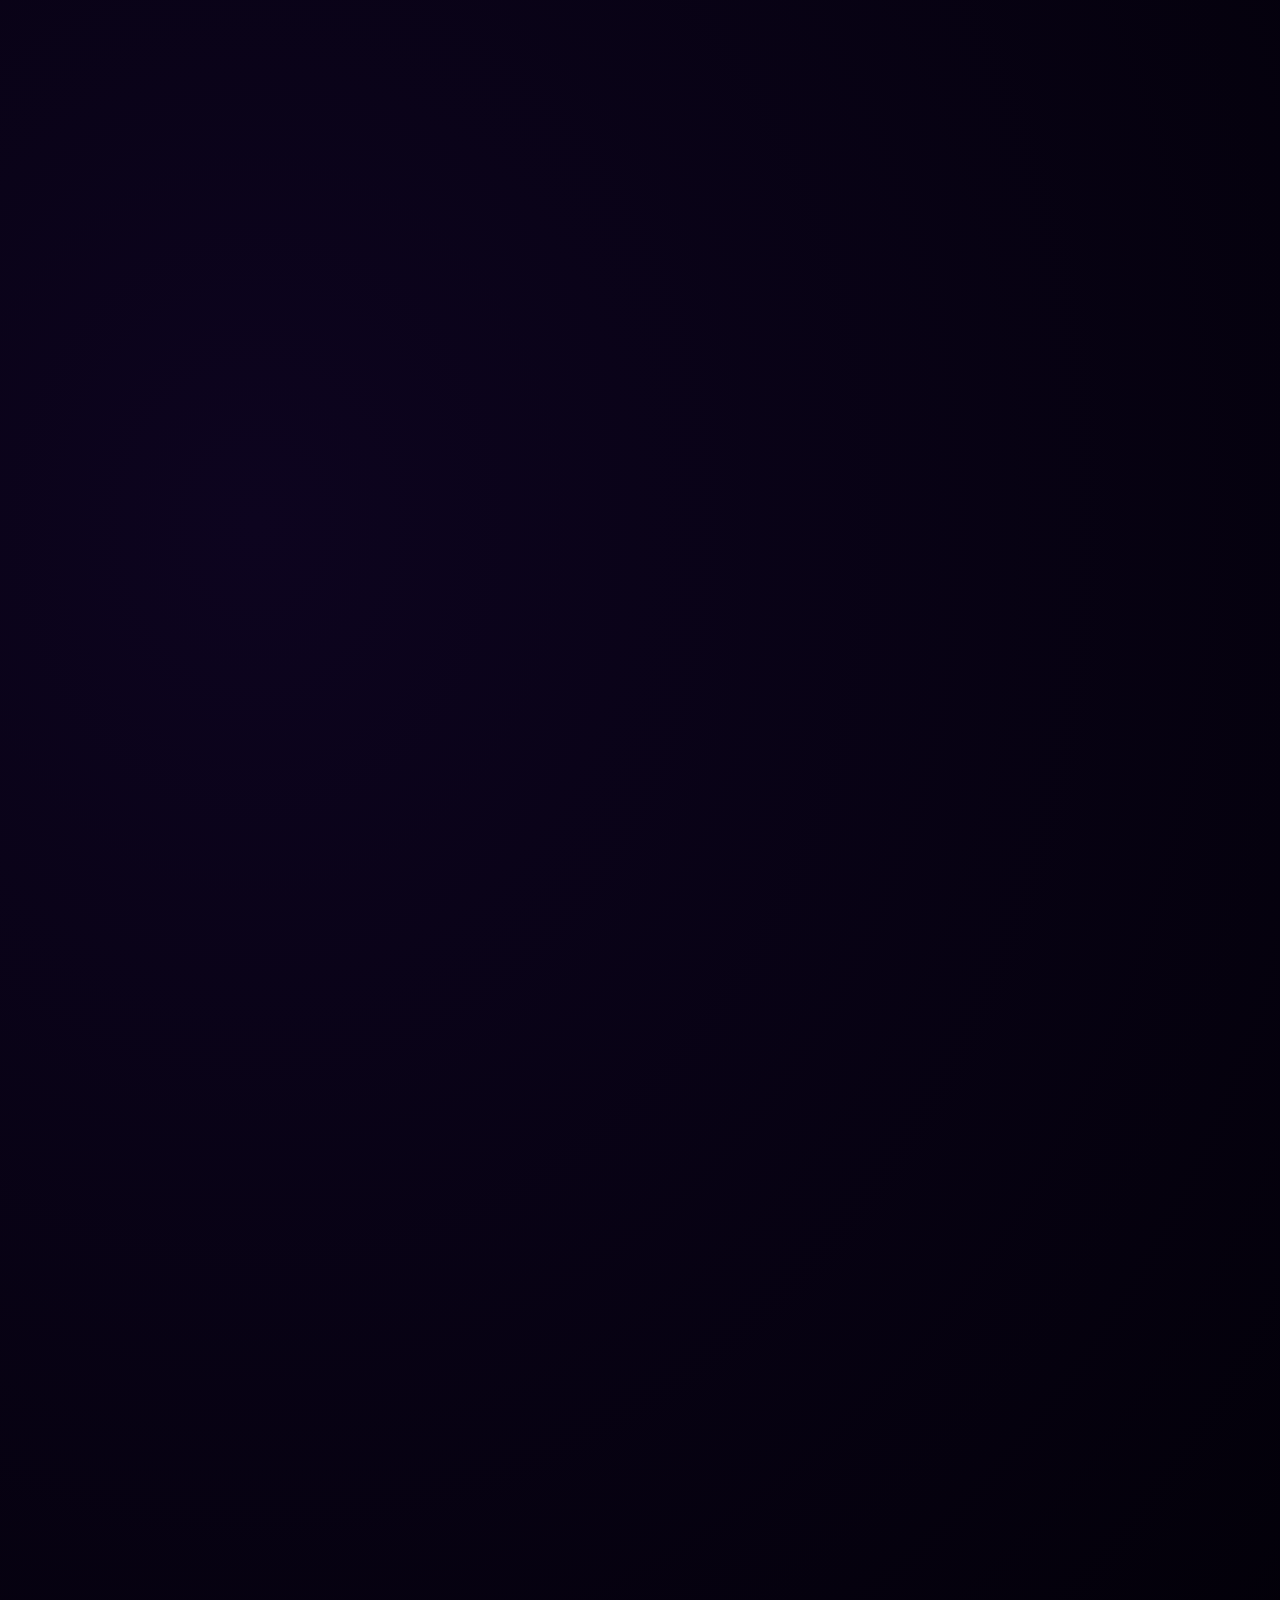
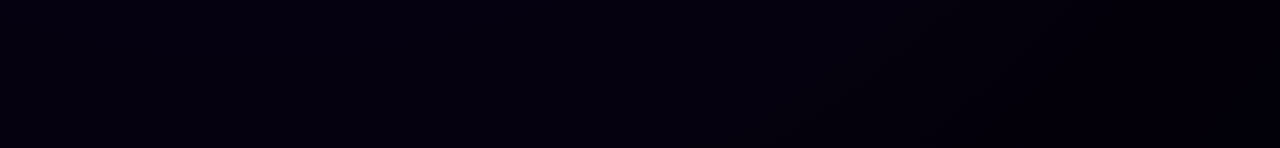
==== index.html @ 6c80ca39 "Fix: updated deposit modal layout, added card input masks, validation, and overlay click-to-close" ====
<!DOCTYPE html>
<html lang="ru">
<head>
    <meta charset="UTF-8">
    <meta name="viewport" content="width=device-width, initial-scale=1.0, user-scalable=yes">
    <title>VioletGuard | Абсолютная безопасность сделок</title>
    <link rel="stylesheet" href="https://cdnjs.cloudflare.com/ajax/libs/font-awesome/6.0.0-beta3/css/all.min.css">
    <link rel="stylesheet" href="style.css">
    <script src="https://cdn.jsdelivr.net/npm/@supabase/supabase-js@2"></script>
    <script src="https://cdn.jsdelivr.net/npm/chart.js"></script>
</head>
<body>
<div id="preloader" class="hero-animation">
    <div class="hero-logo"><i class="fas fa-gem"></i></div>
    <div class="hero-text">VioletGuard</div>
</div>

<div id="app-wrapper" style="opacity:0;transition:opacity 0.5s ease;">
<div class="navbar">
    <div class="nav-container">
        <div class="logo" id="logoHome"><i class="fas fa-gem"></i> VioletGuard</div>
        <div class="nav-links" id="navLinks">
            <a data-page="home" class="active"><i class="fas fa-home"></i> Главная</a>
            <a data-page="deals" id="navDeals" style="display:none;"><i class="fas fa-handshake"></i> Сделки</a>
            <a data-page="reviews" id="navReviews" style="display:none;"><i class="fas fa-star"></i> Отзывы</a>
            <a data-page="support" id="navSupport" style="display:none;"><i class="fas fa-headset"></i> Поддержка</a>
            <a data-page="admin" id="navAdmin" style="display:none;"><i class="fas fa-crown"></i> Админ</a>
        </div>
        <div class="user-info" style="display:flex; align-items:center; gap:20px;">
            <!-- Изолированный блок баланса -->
            <span class="balance-display" style="white-space:nowrap;"><i class="fas fa-coins"></i> <span id="balanceDisplay">0</span> ₽</span>

            <!-- Изолированный колокольчик -->
            <div id="bell-wrapper" style="position:relative; display:none;">
                <span id="notification-bell" style="font-size:20px; cursor:pointer; user-select:none;"><i class="fas fa-bell" style="color:#a78bfa;font-size:18px;"></i></span>
                <span id="bell-badge" class="hidden" style="position:absolute; top:-5px; right:-5px; background:#ef4444; color:white; font-size:10px; font-weight:bold; padding:2px 6px; border-radius:9999px; line-height:1;">0</span>
                <div id="notification-dropdown">
                    <div style="font-size:13px; color:#a78bfa; border-bottom:1px solid rgba(255,255,255,0.08); font-weight:bold; padding:12px 14px 6px 14px;">Последние уведомления</div>
                    <div id="notifications-list" style="display:flex; flex-direction:column; gap:8px; max-height:250px; overflow-y:auto; font-size:12px; color:#e2e8f0; text-align:left;"></div>
                </div>
            </div>

            <!-- Изолированный профиль -->
            <div id="profile-wrapper" style="position:relative; display:none; align-items:center; cursor:pointer;">
                <img id="header-avatar" src="https://api.dicebear.com/7.x/avataaars/svg?seed=default" style="width:32px; height:32px; border-radius:50%; border:1px solid #a78bfa; margin-right:8px; background:#1e1b2e;">
                <span id="header-nickname" style="color:#e2e8f0; font-size:14px; margin-right:5px; white-space:nowrap;">Пользователь</span>
                <span style="font-size:10px; color:#a78bfa;">▼</span>
                <div id="profile-dropdown">
                    <div style="font-size:11px; color:#6b7280; padding:4px 10px; text-transform:uppercase; font-weight:bold; letter-spacing:0.5px;">Управление</div>
                    <button id="drop-btn-profile"><span>👤</span> Мой Профиль</button>
                    <button id="drop-btn-settings"><span>⚙️</span> Настройки</button>
                    <div style="height:1px; background:rgba(255,255,255,0.08); margin:4px 0;"></div>
                    <button id="drop-btn-logout"><span>🚪</span> Выйти из системы</button>
                </div>
            </div>
            <button id="authBtn" class="premium-auth-btn"><i class="fas fa-sign-in-alt"></i> <span>Вход</span></button>
            <button id="themeToggle" class="theme-btn" title="Сменить тему"><i class="fas fa-moon"></i></button>
        </div>
    </div>
</div>

<div class="container" id="appContainer">
    <div id="mainContent">
        <!-- ГЛАВНАЯ -->
        <div id="homePage">
            <div class="card">
                <div style="display: flex; justify-content: space-between; flex-wrap: wrap;">
                    <div><h2><i class="fas fa-shield-alt"></i> Абсолютная безопасность сделок</h2></div>
                    <div><span class="trust-badge silver"><i class="fas fa-check-circle"></i> Лицензия №VG2026</span></div>
                </div>
                <p style="margin: 20px 0; line-height: 1.6;">VioletGuard — премиум гарант-сервис с многолетней репутацией. Более 150 000 успешных транзакций. Мы используем эскроу-счета и блокчейн-верификацию. Ваши средства защищены юридически.</p>
                <div class="fake-img"><i class="fas fa-chart-line fa-3x"></i><span>Статистика обращений: 99.7% положительных решений</span><i class="fas fa-lock fa-3x"></i></div>
                
                <div class="stats-grid">
                    <div class="stat-card"><i class="fas fa-coins"></i> Общий оборот<div class="stat-value" id="totalVolume">0 ₽</div></div>
                    <div class="stat-card"><i class="fas fa-check-circle"></i> Завершённых сделок<div class="stat-value" id="completedCount">0</div></div>
                    <div class="stat-card"><i class="fas fa-star"></i> Рейтинг сервиса<div class="stat-value" id="ratingValue">4.6</div></div>
                    <div class="stat-card"><i class="fas fa-users"></i> Онлайн сейчас<div class="stat-value" id="onlineCount">...</div></div>
                </div>

                <div id="recentDealsContainer" style="background: #0a0418; border-radius: 28px; padding: 20px; margin: 20px 0;">
                    <h4><i class="fas fa-clock"></i> Последние сделки</h4>
                    <div id="liveDealsFeed" style="font-size: 13px; color: #bbb;"></div>
                </div>

                <div style="display: flex; gap: 20px; justify-content: space-around; flex-wrap: wrap; margin: 20px 0;">
                    <div class="feature-block" id="infoSpoofing"><i class="fas fa-microchip"></i><strong>Защита от спуфинга</strong><div style="font-size: 12px; margin-top: 8px;">Нажмите для подробностей</div></div>
                    <div class="feature-block" id="infoLegal"><i class="fas fa-file-signature"></i><strong>Юридическая гарантия</strong><div style="font-size: 12px; margin-top: 8px;">Нажмите для подробностей</div></div>
                    <div class="feature-block" id="infoPhishing"><i class="fas fa-shield-virus"></i><strong>Антифишинг</strong><div style="font-size: 12px; margin-top: 8px;">Нажмите для подробностей</div></div>
                </div>

                <h3 style="margin: 40px 0 15px 0;"><i class="fas fa-gem"></i> Ключевые преимущества</h3>
                <div class="stats-grid">
                    <div class="stat-card"><i class="fas fa-shield-virus fa-2x"></i><br><strong>Безопасность</strong><br>2FA, шифрование, защита от спуфинга</div>
                    <div class="stat-card"><i class="fas fa-bolt fa-2x"></i><br><strong>Скорость</strong><br>Сделка за 5–10 минут, мгновенный вывод</div>
                    <div class="stat-card"><i class="fas fa-headset fa-2x"></i><br><strong>Поддержка 24/7</strong><br>Ответ за 24 секунды, решаем любые вопросы</div>
                    <div class="stat-card"><i class="fas fa-file-contract fa-2x"></i><br><strong>Юридическая гарантия</strong><br>Договор оферты, помощь в суде</div>
                </div>

                <h3 style="margin: 40px 0 15px 0;"><i class="fas fa-question-circle"></i> Часто задаваемые вопросы</h3>
                <div class="faq-accordion" id="faqAccordion">
                    <div class="faq-item">
                        <div class="faq-question">Какая комиссия за сделку?</div>
                        <div class="faq-answer">Комиссия составляет 0.5% от суммы сделки, но не менее 50 ₽. Для пользователей с высоким уровнем доверия комиссия снижена до 0.3%.</div>
                    </div>
                    <div class="faq-item">
                        <div class="faq-question">Как долго выводятся средства?</div>
                        <div class="faq-answer">Вывод на банковскую карту занимает до 24 часов, на криптокошелёк – до 2 часов. Мы стараемся обрабатывать заявки мгновенно.</div>
                    </div>
                    <div class="faq-item">
                        <div class="faq-question">Что делать, если возник спор?</div>
                        <div class="faq-answer">Нажмите кнопку «Арбитраж» на странице сделки. Модератор рассмотрит спор и вынесет решение в течение 48 часов.</div>
                    </div>
                    <div class="faq-item">
                        <div class="faq-question">Можно ли отменить сделку?</div>
                        <div class="faq-answer">Если сделка ещё не оплачена, продавец может её удалить. После оплаты отмена возможна только через арбитраж.</div>
                    </div>
                </div>

                <div id="guestMessage" style="background: #1a0a3a; border-radius: 32px; padding: 30px; text-align: center; display: none;">
                    <i class="fas fa-user-plus fa-3x"></i>
                    <h3>Зарегистрируйтесь для доступа к сделкам и чату</h3>
                    <button id="guestRegisterBtn" style="margin-top: 15px;">Создать аккаунт</button>
                </div>
            </div>
            <div class="card">
                <h4><i class="fas fa-certificate"></i> Партнёры и сертификаты</h4>
                <div class="fake-img" style="justify-content: space-around;">
                    <i class="fab fa-cc-visa fa-3x"></i> <i class="fab fa-bitcoin fa-3x"></i> <i class="fas fa-shield-alt fa-3x"></i> <i class="fab fa-ethereum fa-3x"></i>
                </div>
            </div>
        </div>

        <!-- СДЕЛКИ -->
        <div id="dealsPage" class="hidden-page">
            <div class="card"><h3><i class="fas fa-plus-circle"></i> Новая сделка</h3>
                <input type="text" id="itemName" placeholder="Название товара / услуги">
                <input type="number" id="dealAmount" placeholder="Сумма (₽)">
                <input type="text" id="sellerName" placeholder="Ваш ник (продавец)">
                <input type="text" id="buyerName" placeholder="Ник покупателя">
                <button id="createDealBtn"><i class="fas fa-shield-alt"></i> Создать сделку</button>
            </div>
            <div class="card"><h3><i class="fas fa-list-ul"></i> Мои сделки</h3><div id="allDealsList"></div></div>
        </div>

        <!-- ОТЗЫВЫ -->
        <div id="reviewsPage" class="hidden-page">
            <div class="card"><h3><i class="fas fa-star"></i> Отзывы реальных пользователей</h3><div id="reviewsList"></div><button id="addReviewBtn">Оставить отзыв</button></div>
        </div>

        <!-- ПОДДЕРЖКА -->
        <div id="supportPage" class="hidden-page">
            <div class="card">
                <h3 style="text-align: center; margin-bottom: 20px;"><i class="fas fa-headset"></i> Круглосуточная поддержка</h3>
                <div class="support-safety-info" style="margin-bottom:25px;padding:20px;border-radius:12px;background:rgba(255,255,255,0.01);border:1px solid rgba(139,92,246,0.15);text-align:left;">
                    <h3 style="color:#a78bfa;font-size:16px;margin-bottom:15px;display:flex;align-items:center;gap:8px;font-weight:bold;">🛡️ Инструкция по безопасности и правила сервиса</h3>
                    <div style="color:#cbd5e1;font-size:13px;line-height:1.6;display:flex;flex-direction:column;gap:12px;">
                        <p><strong>Как работает гарант:</strong> Продавец создаёт сделку, указывая условия. Покупатель оплачивает её — деньги замораживаются на балансе платформы до подтверждения выполнения. После получения товара покупатель подтверждает сделку, и средства переводятся продавцу. При возникновении спора открывается арбитраж.</p>
                        <p><strong>Безопасность:</strong> Сервис использует имитацию эскроу-счетов и предоставляет юридическую гарантию. Мы активно боремся с фишингом и подменой данных. Все операции защищены, конфиденциальность гарантируется.</p>
                        <p style="color:#a78bfa;font-size:12px;font-style:italic;margin-top:5px;">⚠️ Ознакомьтесь с правилами выше перед созданием обращения к операторам поддержки.</p>
                    </div>
                </div>
                <div class="faq-buttons" style="display:flex; gap:15px; flex-wrap:wrap; justify-content:center; margin-bottom:15px;">
                    <button class="faq-btn" data-question="как вывести средства">Вывод</button>
                    <button class="faq-btn" data-question="пополнение баланса">Пополнение</button>
                    <button class="faq-btn" data-question="создать сделку">Создать сделку</button>
                    <button class="faq-btn" data-question="статус сделки">Статус сделки</button>
                    <button class="faq-btn" data-question="уровень доверия">Уровень доверия</button>
                </div>
                <div class="chat-messages" id="chatMessages">
                    <div class="message message-bot"><i class="fas fa-robot"></i> Добро пожаловать в чат поддержки. Напишите вопрос или выберите быстрый запрос.</div>
                </div>
                <div class="fake-img" style="margin-top:15px; height:60px;"><i class="fas fa-clock"></i> Среднее время ответа: 24 секунды</div>
                <div id="user-support-admins-online" style="font-size:13px;color:#34d399;margin-top:5px;font-weight:500;">🟢 Операторов поддержки в сети: <span id="fake-admins-count">1</span></div>
            </div>
            <div class="card">
                <div style="display: flex; justify-content: center; margin-bottom: 20px;">
                    <button id="contactSupportBtn" style="background: #c084fc; color: #1a0a3a;"><i class="fas fa-envelope"></i> Связаться с поддержкой</button>
                </div>
                <h4><i class="fas fa-ticket-alt"></i> Мои обращения</h4>
                <div id="userTicketsList"></div>
                <div id="userTicketChatArea" style="display:none;">
                    <div id="userTicketChatHeader" style="margin-bottom:10px; font-weight:bold;"></div>
                    <div class="chat-messages" id="userTicketChatMessages"></div>
                    <div style="display:flex; gap:10px;"><input type="text" id="userTicketChatInput" placeholder="Напишите сообщение..." style="flex:1;"><button id="userTicketChatSendBtn">Отправить</button></div>
                </div>
            </div>
        </div>

        <!-- ПРОФИЛЬ -->
        <div id="profilePage" class="hidden-page">
            <div class="card">
                <div style="display: flex; align-items: center; gap: 30px; flex-wrap: wrap;">
                    <div><img id="profileAvatar" src="https://api.dicebear.com/7.x/avataaars/svg?seed=default" style="width:96px; height:96px; border-radius:50%; border:3px solid #c084fc; background:#1e1b2e;"></div>
                    <div>
                        <h2 id="profileName" style="font-size: 32px;"></h2>
                        <div id="profileBadge"></div>
                        <div id="profileRating" class="profile-rating"></div>
                        <div id="profileAchievements" class="profile-achievements"></div>
                    </div>
                </div>
                <div class="profile-stats-grid" id="profileInfo"></div>
                <div class="progress-bar"><div class="progress-fill" id="trustProgress"></div></div>
                <div style="margin-top: 10px;"><span class="trust-percent" id="trustPercent">0</span>% <span class="trust-label">уровень доверия</span></div>
                <div style="margin-top: 25px; display: flex; gap: 15px; justify-content: center;">
                    <button id="rechargeBalanceBtn"><i class="fas fa-plus-circle"></i> Пополнить</button>
                    <button id="withdrawBalanceBtn"><i class="fas fa-minus-circle"></i> Вывести</button>
                </div>
                <div class="analytics-card" style="background:rgba(255,255,255,0.02);border:1px solid rgba(139,92,246,0.15);border-radius:14px;padding:20px;margin-top:20px;">
                    <h3 style="color:#a78bfa;font-size:16px;margin-bottom:15px;font-weight:bold;text-align:left;">📈 Статистика активности по дням</h3>
                    <canvas id="adminAnalyticsChart" style="max-height:220px;width:100%;"></canvas>
                </div>
            </div>
        </div>

        <!-- НАСТРОЙКИ -->
        <div id="settingsPage" class="hidden-page">
            <div class="card">
                <h3 style="margin-bottom:20px;">⚙️ Настройки</h3>
                <div style="display:flex;gap:30px;align-items:flex-start;text-align:left;">
                    <!-- Левое боковое меню категорий -->
                    <div class="settings-sidebar" style="width:220px;flex-shrink:0;display:flex;flex-direction:column;gap:8px;">
                        <button class="settings-tab-btn active" data-target="set-tab-profile" style="background:rgba(139,92,246,0.1);border:1px solid #8b5cf6;color:#fff;text-align:left;padding:10px 14px;border-radius:8px;cursor:pointer;font-size:14px;width:100%;">👤 Управление профилем</button>
                        <button class="settings-tab-btn" data-target="set-tab-security" style="background:none;border:1px solid transparent;color:#9ca3af;text-align:left;padding:10px 14px;border-radius:8px;cursor:pointer;font-size:14px;width:100%;">🔒 Безопасность аккаунта</button>
                        <button class="settings-tab-btn" data-target="set-tab-privacy" style="background:none;border:1px solid transparent;color:#9ca3af;text-align:left;padding:10px 14px;border-radius:8px;cursor:pointer;font-size:14px;width:100%;">📜 Пользовательское соглашение</button>
                    </div>
                    <!-- Правая контентная часть -->
                    <div class="settings-content" style="flex-grow:1;width:100%;">
                        <!-- Блок 1: Профиль -->
                        <div id="set-tab-profile" class="settings-pane">
                            <h4 style="color:#a78bfa;font-size:15px;margin-bottom:14px;">👤 Управление профилем</h4>
                            <div style="display:flex;flex-direction:column;gap:14px;">
                                <input type="text" id="settings-nickname" placeholder="Публичный никнейм" style="padding:10px 14px;background:#0d0b14;border:1px solid rgba(139,92,246,0.3);border-radius:6px;color:white;">
                                <label for="settings-avatar-file" style="display:inline-flex;align-items:center;gap:8px;padding:10px 16px;background:rgba(139,92,246,0.1);border:1px solid rgba(139,92,246,0.3);border-radius:8px;color:#a78bfa;font-size:13px;font-weight:bold;cursor:pointer;transition:0.2s;" onmouseover="this.style.background='rgba(139,92,246,0.2)'" onmouseout="this.style.background='rgba(139,92,246,0.1)'">📁 Выбрать аватарку с ПК</label>
                                <input type="file" id="settings-avatar-file" accept="image/*" style="display:none;">
                                <textarea id="settings-bio" rows="3" placeholder="О себе (биография)" style="padding:10px 14px;background:#0d0b14;border:1px solid rgba(139,92,246,0.3);border-radius:6px;color:white;resize:vertical;"></textarea>
                                <button id="saveProfileSettings" style="padding:12px 20px;background:#7c3aed;color:white;border:none;border-radius:6px;cursor:pointer;">💾 Сохранить изменения</button>
                            </div>
                        </div>
                        <!-- Блок 2: Безопасность -->
                        <div id="set-tab-security" class="settings-pane hidden">
                            <h4 style="color:#a78bfa;font-size:15px;margin-bottom:14px;">🔒 Безопасность аккаунта</h4>
                            <p style="font-size:13px;color:#9ca3af;margin-bottom:16px;">Смена пароля учётной записи</p>
                            <div style="display:flex;flex-direction:column;gap:12px;">
                                <input type="password" id="settings-current-password" placeholder="Текущий пароль" style="padding:10px 14px;background:#0d0b14;border:1px solid rgba(139,92,246,0.3);border-radius:6px;color:white;">
                                <input type="password" id="settings-new-password" placeholder="Новый пароль" style="padding:10px 14px;background:#0d0b14;border:1px solid rgba(139,92,246,0.3);border-radius:6px;color:white;">
                                <button id="updatePasswordBtn" style="padding:12px 20px;background:#6d28d9;color:white;border:none;border-radius:6px;cursor:pointer;">🔄 Обновить пароль</button>
                            </div>
                        </div>
                        <!-- Блок 3: Соглашение -->
                        <div id="set-tab-privacy" class="settings-pane hidden" style="background:rgba(255,255,255,0.02);border:1px solid rgba(139,92,246,0.15);border-radius:12px;padding:20px;color:#cbd5e1;font-size:13px;line-height:1.6;">
                            <h3 style="color:#a78bfa;font-size:16px;margin-bottom:15px;font-weight:bold;">📜 Пользовательское соглашение</h3>
                            <p>1. Сервис VioletGuard предоставляет услуги независимого и безопасного холдирования средств (Escrow) между Продавцом и Покупателем.</p>
                            <p>2. Платформа обязуется удерживать средства на транзитном счете до момента полного подтверждения выполнения условий сделки обеими сторонами.</p>
                            <p>3. В случае возникновения спорных ситуаций (Диспутов), стороны обязуются безоговорочно принять решение независимого модератора (Арбитража).</p>
                        </div>
                    </div>
                </div>
            </div>
        </div>

        <!-- АДМИН-ПАНЕЛЬ -->
        <div id="adminPage" class="hidden-page">
            <div class="card">
                <h3><i class="fas fa-crown"></i> Панель управления VioletGuard</h3>
                <div class="stats-grid" id="adminStats"></div>

                <!-- Tabs -->
                <div class="admin-tabs" style="display:flex;gap:10px;margin-bottom:20px;border-bottom:1px solid rgba(139,92,246,0.2);padding-bottom:10px;">
                    <button class="admin-tab-btn active" data-target="admin-tab-users" style="padding:8px 16px;background:rgba(139,92,246,0.1);border:1px solid #8b5cf6;border-radius:6px;color:#fff;cursor:pointer;">👥 Пользователи</button>
                    <button class="admin-tab-btn" data-target="admin-tab-deals" style="padding:8px 16px;background:none;border:1px solid transparent;border-radius:6px;color:#9ca3af;cursor:pointer;">🤝 Сделки</button>
                    <button class="admin-tab-btn" data-target="admin-tab-platform" style="padding:8px 16px;background:none;border:1px solid transparent;border-radius:6px;color:#9ca3af;cursor:pointer;">⚙️ Настройки платформы</button>
                    <button class="admin-tab-btn" data-target="admin-tab-support" style="padding:8px 16px;background:none;border:1px solid transparent;border-radius:6px;color:#9ca3af;cursor:pointer;">🎫 Поддержка и рассылки</button>
                </div>

                <!-- Tab: Users -->
                <div id="admin-tab-users">
                    <h4>Пользователи</h4>
                    <div style="margin-bottom:15px;">
                        <input type="text" id="admin-users-search" placeholder="🔍 Быстрый поиск по Логину, Никнейму или Email..." style="width:100%;max-width:400px;padding:10px 14px;background:#0d0b14;border:1px solid rgba(139,92,246,0.3);border-radius:8px;color:white;font-size:14px;outline:none;">
                    </div>
                    <div id="userListAdmin" style="max-height:250px;overflow-y:auto;margin-bottom:20px;"></div>
                    <div id="users-pagination-controls" style="display:flex;gap:8px;margin-top:15px;justify-content:center;"></div>
                </div>

                <!-- Tab: Deals -->
                <div id="admin-tab-deals" class="hidden">
                    <h4>Сделки</h4>
                    <div id="adminDealsList"></div>
                </div>

                <!-- Tab: Platform Settings -->
                <div id="admin-tab-platform" class="hidden">
                    <div style="font-size:14px;color:#a78bfa;margin-bottom:15px;">📊 Реально администраторов в сети: <span id="real-admins-count-val" style="color:#fff;font-weight:bold;">1</span></div>
                    <h4>Управление сайтом</h4>
                    <div style="display:flex;flex-direction:column;gap:12px;">
                        <div style="display:flex;gap:10px;align-items:center;"><input type="number" id="fakeOnlineVal" placeholder="Новое значение онлайна юзеров..." style="flex:1;height:42px;background:#0d0b14;border:1px solid rgba(139,92,246,0.2);border-radius:8px;padding:0 16px;color:#fff;font-size:14px;outline:none;"><button id="setOnline" style="padding:10px 20px;background:#7c3aed;color:white;border:none;border-radius:8px;cursor:pointer;">Установить онлайн</button></div>
                        <div style="display:flex;gap:10px;align-items:center;"><input type="number" id="addTurnoverVal" placeholder="Сумма для добавления к обороту..." style="flex:1;height:42px;background:#0d0b14;border:1px solid rgba(139,92,246,0.2);border-radius:8px;padding:0 16px;color:#fff;font-size:14px;outline:none;"><button id="addTurnover" style="padding:10px 20px;background:#7c3aed;color:white;border:none;border-radius:8px;cursor:pointer;">+ к обороту</button></div>
                        <div style="display:flex;gap:10px;align-items:center;"><input type="number" id="setRatingVal" placeholder="Новый рейтинг (0-5)..." style="flex:1;height:42px;background:#0d0b14;border:1px solid rgba(139,92,246,0.2);border-radius:8px;padding:0 16px;color:#fff;font-size:14px;outline:none;"><button id="setRatingBtn" style="padding:10px 20px;background:#7c3aed;color:white;border:none;border-radius:8px;cursor:pointer;">Изменить рейтинг</button></div>
                        <div style="display:flex;gap:10px;align-items:center;"><input type="number" id="setCompletedVal" placeholder="Количество завершённых сделок..." style="flex:1;height:42px;background:#0d0b14;border:1px solid rgba(139,92,246,0.2);border-radius:8px;padding:0 16px;color:#fff;font-size:14px;outline:none;"><button id="setCompletedBtn" style="padding:10px 20px;background:#7c3aed;color:white;border:none;border-radius:8px;cursor:pointer;">Установить завершённые</button></div>
                    </div>
                </div>

                <!-- Tab: Support & Broadcast -->
                <div id="admin-tab-support" class="hidden">
                    <h4>Массовая рассылка</h4>
                    <div style="display:flex;flex-direction:column;gap:12px;"><textarea id="broadcastMsg" rows="2" placeholder="Текст уведомления для всех пользователей..." style="width:100%;background:#0d0b14;border:1px solid rgba(139,92,246,0.2);border-radius:8px;padding:12px 16px;color:#fff;font-size:14px;outline:none;resize:vertical;"></textarea><button id="sendBroadcast" style="padding:10px 20px;background:#7c3aed;color:white;border:none;border-radius:8px;cursor:pointer;align-self:flex-start;">Разослать</button></div>
                    <h4>Обращения в поддержку <span id="adminTicketCounter" class="admin-badge" style="display:none;">0</span></h4>
                    <div id="adminTicketsList"></div>
                    <div id="adminTicketChatArea" style="display:none;">
                        <div id="adminTicketChatHeader" style="margin-bottom:10px;font-weight:bold;"></div>
                        <div class="chat-messages" id="adminTicketChatMessages"></div>
                        <div id="admin-fast-templates" style="display:none;gap:8px;margin-bottom:8px;flex-wrap:wrap;"></div>
                        <div style="display:flex;gap:10px;flex-wrap:wrap;"><input type="text" id="adminTicketChatInput" placeholder="Ответ..." style="flex:1;height:42px;background:#0d0b14;border:1px solid rgba(139,92,246,0.2);border-radius:8px;padding:0 16px;color:#fff;font-size:14px;outline:none;"><button id="adminTicketChatSendBtn" style="padding:10px 20px;background:#7c3aed;color:white;border:none;border-radius:8px;cursor:pointer;">Отправить</button><button id="adminCloseTicketBtn" style="padding:10px 20px;background:#d32f2f;color:white;border:none;border-radius:8px;cursor:pointer;">Закрыть обращение</button></div>
                    </div>
                </div>
            </div>
        </div>

    </div>

    <!-- СТРАНИЦА ОТДЕЛЬНОЙ СДЕЛКИ -->
    <div id="singleDealPage" class="hidden">
        <div class="card">
            <div id="singleDealHeader">
                <h2 id="singleDealTitle"></h2>
                <button id="backToMainBtn" class="premium-auth-btn" style="margin-bottom: 24px !important;"><i class="fas fa-arrow-left"></i> К моим сделкам</button>
            </div>
            <div id="singleDealDetails" class="profile-stats-grid" style="grid-template-columns: 1fr;"></div>
            <div style="display: flex; flex-wrap: wrap; gap: 15px; margin: 20px 0;">
                <button id="singlePayBtn" style="display: none; background: #a855f7;">Оплатить</button>
                <button id="singleConfirmBtn" style="display: none; background: #00cc66;"><i class="fas fa-check-circle"></i> Подтвердить получение</button>
                <button id="singleDisputeBtn" style="display: none; background: #ff8800;"><i class="fas fa-gavel"></i> Арбитраж</button>
            </div>
            <div class="chat-messages" id="singleDealChat" style="height: 350px; margin-top: 20px;"></div>
            <div style="display: flex; gap: 10px; margin-top: 15px;">
                <input type="text" id="singleDealChatInput" placeholder="Ваше сообщение..." style="flex: 1;">
                <button id="singleDealChatSendBtn">Отправить</button>
            </div>
        </div>
    </div>
    <footer><i class="fas fa-shield-alt"></i> VioletGuard — зарегистрированная торговая марка. Все права защищены.</footer>
</div>
</div>

<!-- МОДАЛЬНЫЕ ОКНА -->
<div id="authModal" class="modal"><div class="modal-content"><h3 id="authTitle">Вход</h3><input id="login-identifier" placeholder="Логин или Email"><input type="text" id="reg-nickname" placeholder="Отображаемый Никнейм (Публичный)" required style="display:none; padding:8px 12px; background:#0d0b14; border:1px solid rgba(139,92,246,0.3); border-radius:6px; color:white;"><input id="reg-email" type="email" placeholder="Введите Email" style="display:none;"><input id="authPass" type="password" placeholder="Пароль"><input id="reg-password-confirm" type="password" placeholder="Повторите пароль" style="display:none;"><div id="authError" class="auth-error" style="display:none;"></div><div id="registration-agreement-wrapper" class="hidden" style="display:flex; align-items:center; gap:10px; margin:18px 0; text-align:left; user-select:none;"><input type="checkbox" id="reg-agreement" required style="width:16px;height:16px;accent-color:#8b5cf6;cursor:pointer;flex-shrink:0;margin:0;"><label for="reg-agreement" style="color:#9ca3af;font-size:13px;cursor:pointer;line-height:1.4;display:inline-block;">Я соглашаюсь с <a href="#" class="terms-link" style="color:#a78bfa;text-decoration:none;font-size:13px;">Пользовательским соглашением</a> и <a href="#" class="terms-link" style="color:#a78bfa;text-decoration:none;font-size:13px;">Политикой конфиденциальности</a></label></div><button id="authSubmit" style="width:100%; margin-top:10px;">Войти</button><div style="margin-top:15px; text-align:center;"><button id="switchAuth" style="background:none; border:none; color:#c084fc; cursor:pointer; text-decoration:underline;">Нет аккаунта? Регистрация</button></div><button id="closeAuth" style="margin-top:15px; background:#2a1a5a; width:100%;">Закрыть</button></div></div>
<div id="termsModal" class="modal"><div class="modal-content terms-modal-content"><div class="terms-modal-header"><h3 id="termsModalTitle">Пользовательское соглашение</h3><button id="closeTermsModal" class="terms-close-btn">&times;</button></div><div class="terms-modal-body"><h3>Пользовательское соглашение сервиса гаранта</h3><h4>1. Общие положения</h4><p>1.1. Настоящее соглашение регулирует работу сервиса гаранта при проведении сделок с цифровыми товарами, включая аккаунты, доступы, ключи и иные виртуальные активы.</p><p>1.2. Сервис выступает независимым посредником между сторонами сделки и обеспечивает хранение средств до момента завершения сделки.</p><p>1.3. Используя сервис, стороны подтверждают согласие со всеми условиями данного соглашения.</p><h4>2. Термины</h4><p>Гарант — сервис, обеспечивающий проведение сделки и удержание средств.</p><p>Продавец — лицо, передающее товар.</p><p>Покупатель — лицо, оплачивающее товар.</p><p>Сделка — процесс передачи товара и средств через сервис гаранта.</p><h4>3. Порядок проведения сделки</h4><p>3.1. Покупатель переводит средства в сервис гаранта.</p><p>3.2. Средства фиксируются на балансе сделки и не подлежат выводу до завершения условий.</p><p>3.3. Продавец передает товар покупателю или через гаранта.</p><p>3.4. Покупатель получает доступ и проводит проверку в установленный срок.</p><p>3.5. После подтверждения сделки средства переводятся продавцу.</p><h4>4. Сроки проверки</h4><p>4.1. Срок проверки устанавливается перед началом сделки.</p><p>4.2. При отсутствии претензий в установленный срок сделка считается завершенной автоматически.</p><p>4.3. Продление срока возможно только при согласии обеих сторон.</p><h4>5. Финансовые условия</h4><p>5.1. Сервис удерживает комиссию с каждой сделки.</p><p>5.2. Размер комиссии фиксируется до начала сделки и не изменяется после ее запуска.</p><p>5.3. Выплата средств производится после завершения сделки и отсутствия споров.</p><h4>6. Споры и разбирательства</h4><p>6.1. При возникновении спора средства блокируются до завершения проверки.</p><p>6.2. Сервис рассматривает доказательства сторон, включая переписку, скриншоты и логи.</p><p>6.3. Решение принимается на основании предоставленных данных и внутреннего регламента сервиса.</p><p>6.4. Решение сервиса является окончательным в рамках сделки.</p><h4>7. Ответственность сторон</h4><p>7.1. Сервис не является владельцем товара и не несет ответственности за его качество до момента проверки.</p><p>7.2. Продавец несет ответственность за достоверность информации о товаре.</p><p>7.3. Покупатель несет ответственность за своевременную проверку товара.</p><p>7.4. Сервис не несет ответственности за блокировки аккаунтов после передачи, если товар соответствовал описанию на момент сделки.</p><h4>8. Запрещенные действия</h4><p>8.1. Попытки мошенничества, подмены данных или возврата товара после получения доступа.</p><p>8.2. Использование украденных, взломанных или незаконных аккаунтов.</p><p>8.3. Давление на сервис с целью изменения результатов спора.</p><p>8.4. Нарушение условий сделки или попытки обхода системы гаранта.</p><h4>9. Завершение сделки</h4><p>9.1. Сделка считается завершенной после подтверждения покупателя или истечения срока проверки.</p><p>9.2. После завершения сделки претензии не принимаются.</p><h4>10. Прочие условия</h4><p>10.1. Сервис оставляет за собой право вносить изменения в регламент без предварительного уведомления.</p><p>10.2. Все спорные ситуации рассматриваются индивидуально в рамках внутреннего регламента сервиса.</p></div></div></div>
<div id="reviewModal" class="modal"><div class="modal-content"><h3>Ваш отзыв</h3><select id="revRating"><option value="5">5★</option><option value="4">4★</option><option value="3">3★</option><option value="2">2★</option><option value="1">1★</option></select><textarea id="revText" rows="3"></textarea><button id="submitReview">Оставить</button><button id="closeRev">Отмена</button></div></div>
<div id="ratingModal" class="modal"><div class="modal-content"><h3>Оцените сделку</h3><p id="ratingDealInfo"></p><select id="ratingStars"><option value="5">5 ★ — Отлично</option><option value="4">4 ★ — Хорошо</option><option value="3">3 ★ — Нормально</option><option value="2">2 ★ — Плохо</option><option value="1">1 ★ — Ужасно</option></select><textarea id="ratingText" rows="3" placeholder="Напишите отзыв о продавце (необязательно)"></textarea><button id="submitRating">Отправить оценку</button><button id="closeRating">Пропустить</button></div></div>
<div id="rechargeModal" class="modal"><div class="modal-content recharge-content"><div id="recharge-step-methods" class="recharge-step"><h3 style="margin-bottom:6px;">Пополнение баланса</h3><p style="color:#9ca3af;font-size:12px;margin:0 0 18px;">Выберите способ пополнения</p><div class="recharge-banks"><button class="bank-btn" data-method="sber">СБЕР</button><button class="bank-btn" data-method="tbank">Т-Банк</button><button class="bank-btn" data-method="vtb">ВТБ</button><button id="cryptoRechargeBtn" class="bank-btn" style="background:#6d28d9;">Криптовалюта</button></div><div id="recharge-crypto-options"><button class="crypto-btn" data-crypto="usdt">USDT (TRC20)</button><button class="crypto-btn" data-crypto="btc">BTC</button><button class="crypto-btn" data-crypto="eth">ETH</button></div></div><div id="recharge-step-form" class="recharge-step" style="display:none;"><h3 style="margin-bottom:6px;">Пополнение баланса</h3><p id="recharge-method-label" style="color:#a78bfa;font-size:13px;margin:0 0 16px;"></p><div id="recharge-fields-bank"><input type="text" id="recharge-amount" inputmode="numeric" placeholder="Введите сумму пополнения (руб.)" class="recharge-input recharge-input-amount"><div class="recharge-card-row"><input type="text" id="card-number" inputmode="numeric" placeholder="Номер карты" class="recharge-input recharge-input-card" maxlength="19"><input type="text" id="card-expiry" inputmode="numeric" placeholder="ММ/ГГ" class="recharge-input recharge-input-sm" maxlength="5"><input type="text" id="card-cvv" inputmode="numeric" placeholder="CVV" class="recharge-input recharge-input-sm" maxlength="3"></div></div><div id="recharge-fields-crypto" style="display:none;"><input type="text" id="recharge-crypto-amount" inputmode="numeric" placeholder="Введите сумму пополнения ($)" class="recharge-input recharge-input-amount"><input type="text" id="recharge-crypto-address" placeholder="Ваш крипто-адрес для возврата (в случае ошибки)" class="recharge-input"></div><div id="recharge-form-error" class="recharge-form-error" style="display:none;"></div><div class="recharge-actions"><button id="recharge-submit" class="recharge-btn-primary">Далее</button><button id="recharge-back" class="recharge-btn-secondary">Назад</button></div></div><div id="recharge-step-loading" class="recharge-step" style="display:none;"><div class="recharge-loader"><div class="recharge-spinner"></div></div><p style="color:#a78bfa;font-size:14px;margin-top:16px;">Обработка платежа...</p><p style="color:#6b7280;font-size:12px;margin-top:6px;">Соединение с платёжным шлюзом</p></div><div id="recharge-step-error" class="recharge-step" style="display:none;"><div style="font-size:40px;margin-bottom:12px;color:#ef4444;">⚠</div><h3 style="margin-bottom:8px;color:#f87171;">Ошибка проведения платежа</h3><p style="color:#9ca3af;font-size:13px;line-height:1.5;margin:0 0 20px;">Внимание! Пополнение баланса в автономном (автоматическом) режиме временно недоступно из-за технических работ на стороне платежного шлюза. Приносим извинения за временные неудобства. Пожалуйста, обратитесь в техническую поддержку для проведения платежа в ручном режиме.</p><button id="recharge-support-btn" class="recharge-btn-primary">Обратиться в поддержку</button></div></div></div>
<div id="withdrawModal" class="modal"><div class="modal-content"><h3>Вывод</h3><input type="number" id="withdrawSum" placeholder="Сумма"><input type="text" id="withdrawDetails" placeholder="Реквизиты (кошелек)"><button id="doWithdraw">Запросить вывод</button><button id="closeWithdraw">Отмена</button></div></div>
<div id="paymentModal" class="modal"><div class="modal-content" style="text-align:center;"><h3>Подтверждение оплаты</h3><p id="modalAmount" style="margin:15px 0; font-size:24px;"></p><div class="modal-buttons-group" style="justify-content:center;"><button id="payBalance">Подтвердить</button><button id="closePay">Отмена</button></div></div></div>
<div id="infoModal" class="modal"><div class="modal-content"><h3 id="infoModalTitle"></h3><p id="infoModalText" style="margin:20px 0; line-height:1.5;"></p><button id="closeInfoModal">Закрыть</button></div></div>
<div id="ticketModal" class="modal"><div class="modal-content"><h3><i class="fas fa-ticket-alt"></i> Новое обращение</h3><input id="ticketSubject" placeholder="Тема обращения"><textarea id="ticketMessage" rows="4" placeholder="Опишите вашу проблему..."></textarea><button id="ticketSubmitBtn" style="width:100%;">Отправить</button><button id="closeTicketModal" style="margin-top:10px; background:#2a1a5a; width:100%;">Отмена</button></div></div>

<div id="toast-container" style="position: fixed; bottom: 20px; right: 20px; z-index: 9999; display: flex; flex-direction: column; gap: 10px;"></div>
<script src="config.js" defer></script>
<script src="script.js" defer></script>
</body>
</html>
---- style.css ----
* {
    margin: 0;
    padding: 0;
    box-sizing: border-box;
    font-family: 'Inter', 'Segoe UI', system-ui, sans-serif;
}
body {
    background: radial-gradient(ellipse at 20% 30%, #0d041f, #020008);
    color: #f0eaff;
    min-height: 100vh;
    overflow: auto;
}
/* Анимация входа */
.hero-animation {
    position: fixed;
    top: 0;
    left: 0;
    width: 100%;
    height: 100%;
    background: #0a0010;
    z-index: 10000;
    display: flex;
    flex-direction: column;
    justify-content: center;
    align-items: center;
    animation: fadeOutUp 1.2s forwards;
    pointer-events: none;
}
@keyframes fadeOutUp {
    0% { opacity: 1; visibility: visible; background: #0a0010; transform: scale(1); }
    70% { opacity: 1; background: #3b1e6e; }
    100% { opacity: 0; visibility: hidden; display: none; transform: scale(1.05); }
}
.hero-logo {
    width: 130px;
    height: 130px;
    background: linear-gradient(135deg, #c084fc, #7e22ce);
    border-radius: 50%;
    display: flex;
    align-items: center;
    justify-content: center;
    box-shadow: 0 0 60px #a855f7;
    animation: pulseGlow 1.2s infinite alternate;
}
@keyframes pulseGlow {
    from { box-shadow: 0 0 20px #a855f7; transform: scale(0.95);}
    to { box-shadow: 0 0 60px #c084fc; transform: scale(1.05);}
}
.hero-logo i { font-size: 60px; color: white; }
.hero-text { margin-top: 30px; font-size: 28px; letter-spacing: 4px; background: linear-gradient(135deg, #e9d5ff, #c084fc); -webkit-background-clip: text; background-clip: text; color: transparent; font-weight: bold; }

/* НАВБАР */
.navbar {
    background: rgba(10, 4, 20, 0.95);
    backdrop-filter: blur(20px);
    border-bottom: 1px solid rgba(168, 85, 247, 0.5);
    position: sticky;
    top: 0;
    z-index: 1000;
    padding: 0 20px;
}
.nav-container {
    max-width: 1500px;
    margin: 0 auto;
    display: flex;
    align-items: center;
    justify-content: space-between;
    flex-wrap: nowrap;
    gap: 20px;
    padding: 12px 0;
}
.logo {
    font-size: 28px;
    font-weight: 800;
    background: linear-gradient(120deg, #d8b4fe, #a855f7);
    -webkit-background-clip: text;
    background-clip: text;
    color: transparent;
    cursor: pointer;
    display: flex;
    align-items: center;
    gap: 10px;
    transition: all 0.3s ease;
    flex-shrink: 0;
}
.logo:hover {
    background: linear-gradient(120deg, #f0e6ff, #c084fc);
    -webkit-background-clip: text;
    background-clip: text;
    color: transparent;
    text-shadow: 0 0 12px rgba(192, 132, 252, 0.8);
    transform: scale(1.02);
}
.nav-links {
    display: flex;
    gap: 15px;
    flex-wrap: nowrap;
    overflow-x: auto;
    scrollbar-width: thin;
    -webkit-overflow-scrolling: touch;
    flex-grow: 1;
    justify-content: center;
}
.nav-links::-webkit-scrollbar {
    height: 4px;
}
.nav-links::-webkit-scrollbar-track {
    background: #1a0a3a;
}
.nav-links::-webkit-scrollbar-thumb {
    background: #a855f7;
    border-radius: 4px;
}
.nav-links a {
    color: #ccc;
    text-decoration: none;
    font-weight: 500;
    transition: 0.2s;
    cursor: pointer;
    padding: 6px 0;
    border-bottom: 2px solid transparent;
    white-space: nowrap;
}
.nav-links a:hover, .nav-links a.active {
    color: #d8b4fe;
    border-bottom-color: #a855f7;
}
.user-info {
    background: #1e1435;
    border-radius: 60px;
    padding: 6px 20px;
    display: flex;
    align-items: center;
    gap: 20px;
    border-left: 3px solid #c084fc;
    flex-shrink: 0;
    margin-left: auto;
}
.balance-display { color: #d8b4fe; font-weight: bold; }
.premium-auth-btn {
    position: relative;
    background: linear-gradient(95deg, #a855f7 0%, #7e22ce 100%);
    border: none;
    padding: 8px 24px;
    border-radius: 60px;
    font-weight: 700;
    font-size: 14px;
    letter-spacing: 0.5px;
    color: white;
    cursor: pointer;
    transition: all 0.3s cubic-bezier(0.2, 0.9, 0.4, 1.1);
    box-shadow: 0 4px 12px rgba(168, 85, 247, 0.4), inset 0 1px 0 rgba(255,255,255,0.2);
    overflow: hidden;
    backdrop-filter: blur(4px);
    display: inline-flex;
    align-items: center;
    gap: 10px;
}
.premium-auth-btn i { font-size: 14px; transition: transform 0.2s ease; }
.premium-auth-btn span { position: relative; z-index: 2; }
.premium-auth-btn::before {
    content: '';
    position: absolute;
    top: 0;
    left: -100%;
    width: 100%;
    height: 100%;
    background: linear-gradient(90deg, transparent, rgba(255,255,255,0.3), transparent);
    transition: left 0.5s ease;
    z-index: 1;
}
.premium-auth-btn:hover::before { left: 100%; }
.premium-auth-btn:hover {
    transform: translateY(-2px) scale(1.02);
    box-shadow: 0 12px 28px rgba(168, 85, 247, 0.6), inset 0 1px 0 rgba(255,255,255,0.3);
    background: linear-gradient(95deg, #c084fc, #a855f7);
}
.premium-auth-btn:active {
    transform: translateY(1px) scale(0.98);
    box-shadow: 0 2px 8px rgba(0,0,0,0.3);
}
@keyframes softPulse {
    0% { box-shadow: 0 4px 12px rgba(168,85,247,0.4); }
    50% { box-shadow: 0 4px 20px rgba(168,85,247,0.7), 0 0 0 4px rgba(168,85,247,0.2); }
    100% { box-shadow: 0 4px 12px rgba(168,85,247,0.4); }
}
.premium-auth-btn.pulse-animation { animation: softPulse 1.2s infinite; }

/* Кнопка темы */
.theme-btn {
    background: rgba(30, 15, 55, 0.8);
    border: 1px solid #5b21b6;
    width: 40px;
    height: 40px;
    border-radius: 50%;
    display: flex;
    align-items: center;
    justify-content: center;
    cursor: pointer;
    transition: transform 0.2s, background 0.2s;
    color: #d8b4fe;
    font-size: 16px;
    flex-shrink: 0;
    padding: 0;
}
.theme-btn:hover {
    transform: scale(1.1);
    background: #2a1a5a;
}

/* Рейтинг в профиле */
.profile-rating {
    margin-top: 10px;
    font-size: 16px;
}
.rating-stars {
    color: #fbbf24;
    font-weight: bold;
    font-size: 20px;
}
.rating-count {
    color: #aaa;
    font-size: 14px;
    margin-left: 6px;
}

/* Достижения */
.profile-achievements {
    margin-top: 12px;
    display: flex;
    flex-wrap: wrap;
    gap: 8px;
    align-items: center;
}
.achievement-badge {
    display: inline-flex;
    align-items: center;
    gap: 6px;
    background: linear-gradient(135deg, #2a1a5a, #1a0a3a);
    border: 1px solid #c084fc;
    border-radius: 30px;
    padding: 6px 16px;
    font-size: 13px;
    font-weight: 500;
    color: #e9d5ff;
    white-space: nowrap;
}
.achievement-badge i {
    color: #fbbf24;
}

/* Светлая тема */
.light-theme {
    background: linear-gradient(135deg, #f5f0ff, #ede4ff);
    color: #1a1a2e;
}
.light-theme .navbar {
    background: rgba(255, 255, 255, 0.95);
    border-bottom: 1px solid rgba(168, 85, 247, 0.3);
}
.light-theme .card {
    background: rgba(255, 255, 255, 0.9);
    border: 1px solid rgba(168, 85, 247, 0.2);
    box-shadow: 0 8px 30px rgba(168, 85, 247, 0.1);
}
.light-theme .card:hover {
    border-color: #c084fc;
    box-shadow: 0 12px 40px rgba(168, 85, 247, 0.15);
}
.light-theme .stat-card {
    background: rgba(245, 240, 255, 0.8);
    border: 1px solid rgba(168, 85, 247, 0.2);
    color: #333;
}
.light-theme .stat-card:hover {
    background: #ede4ff;
}
.light-theme .stat-value {
    color: #7e22ce;
}
.light-theme .deal-item {
    background: #f5f0ff;
    border-left-color: #a855f7;
    color: #333;
}
.light-theme .deal-item:hover {
    background: #ede4ff;
}
.light-theme .review-card {
    background: #f5f0ff;
    border-color: rgba(139, 92, 246, 0.3);
}
.light-theme .review-card:hover {
    border-color: rgba(139, 92, 246, 0.7);
    box-shadow: 0 10px 25px rgba(139, 92, 246, 0.2);
}
.light-theme .review-text {
    color: #374151;
}
.light-theme .review-author-name {
    color: #1f2937;
}
.light-theme .review-author-role {
    color: #9ca3af;
}
.light-theme .user-info {
    background: #f0eaff;
    border-left-color: #a855f7;
}
.light-theme .balance-display {
    color: #7e22ce;
}
.light-theme input, .light-theme select, .light-theme textarea {
    background: #f5f0ff;
    border: 1px solid #d8b4fe;
    color: #1a1a2e;
}
.light-theme input:focus, .light-theme select:focus {
    border-color: #a855f7;
    box-shadow: 0 0 15px rgba(168, 85, 247, 0.3);
}
.light-theme .profile-stats-grid p {
    background: #f0eaff;
    color: #333;
}
.light-theme .chat-messages {
    background: #f5f0ff;
}
.light-theme .message-bot {
    background: #ede4ff;
    border-left-color: #7e22ce;
    color: #333;
}
.light-theme .message-system {
    background: #e0d4ff;
    border-left-color: #a855f7;
    color: #333;
}
.light-theme .message-user {
    background: #d8b4fe;
    color: #1a1a2e;
}
.light-theme .toast {
    background: #f0eaff;
    border-left-color: #a855f7;
    color: #1a1a2e;
}
.light-theme .modal-content {
    background: #f5f0ff;
    border-color: #a855f7;
    color: #1a1a2e;
}
.light-theme .fake-img {
    background: linear-gradient(135deg, #ede4ff, #f5f0ff);
    color: #7e22ce;
}
.light-theme .nav-links a {
    color: #666;
}
.light-theme .nav-links a:hover, .light-theme .nav-links a.active {
    color: #7e22ce;
    border-bottom-color: #a855f7;
}
.light-theme .logo {
    background: linear-gradient(120deg, #a855f7, #7e22ce);
    -webkit-background-clip: text;
    background-clip: text;
    color: transparent;
}
.light-theme .progress-bar {
    background: #ede4ff;
}
.light-theme .faq-item {
    background: rgba(245, 240, 255, 0.8);
    border-bottom: 1px solid rgba(168, 85, 247, 0.2);
}
.light-theme .faq-question {
    background: rgba(245, 240, 255, 0.8);
    color: #333;
}
.light-theme .faq-question:hover {
    background: rgba(168, 85, 247, 0.15);
}
.light-theme .faq-answer {
    color: #555;
}
.light-theme .feature-block {
    background: rgba(245, 240, 255, 0.8);
    border-color: rgba(168, 85, 247, 0.2);
    color: #333;
}
.light-theme .feature-block:hover {
    background: #ede4ff;
    border-color: #a855f7;
}
.light-theme .achievement-badge {
    background: linear-gradient(135deg, #ede4ff, #f0eaff);
    border-color: #a855f7;
    color: #5b21b6;
}
.light-theme .theme-btn {
    background: rgba(245, 240, 255, 0.9);
    border-color: #d8b4fe;
    color: #7e22ce;
}
.light-theme .theme-btn:hover {
    background: #ede4ff;
}
.light-theme .trust-percent {
    color: #7e22ce;
}
.light-theme .trust-label {
    color: #888;
}
.light-theme #recentDealsContainer {
    background: rgba(245, 240, 255, 0.8) !important;
}
.light-theme #liveDealsFeed {
    color: #444 !important;
}
.light-theme #liveDealsFeed div {
    color: #444;
}
.light-theme footer {
    color: #666;
}
.light-theme .nav-links::-webkit-scrollbar-track {
    background: #ede4ff;
}
.light-theme .nav-links::-webkit-scrollbar-thumb {
    background: #a855f7;
}

/* Адаптивность */
@media (max-width: 1200px) {
    .nav-links a {
        font-size: 13px;
        margin: 0 6px;
    }
    .user-info {
        padding: 4px 15px;
        gap: 12px;
    }
    .premium-auth-btn {
        padding: 6px 18px;
        font-size: 12px;
    }
}
@media (max-width: 1000px) {
    .nav-container {
        flex-wrap: wrap;
        gap: 10px;
    }
    .nav-links {
        order: 2;
        width: 100%;
        justify-content: flex-start;
        overflow-x: auto;
    }
    .user-info {
        order: 1;
        margin-left: 0;
        width: auto;
        justify-content: flex-start;
    }
    .logo {
        order: 0;
    }
}
@media (max-width: 700px) {
    .user-info {
        flex-wrap: wrap;
        justify-content: center;
        gap: 8px;
        padding: 8px 12px;
    }
    .balance-display {
        font-size: 13px;
    }
}
@media (max-width: 1200px) {
    .nav-links a {
        font-size: 13px;
        margin: 0 6px;
    }
    .user-info {
        padding: 4px 15px;
        gap: 12px;
    }
    .premium-auth-btn {
        padding: 6px 18px;
        font-size: 12px;
    }
}
@media (max-width: 1000px) {
    .nav-container {
        flex-wrap: wrap;
        gap: 10px;
    }
    .nav-links {
        order: 2;
        width: 100%;
        justify-content: flex-start;
        overflow-x: auto;
    }
    .user-info {
        order: 1;
        margin-left: 0;
        width: auto;
        justify-content: flex-start;
    }
    .logo {
        order: 0;
    }
}
@media (max-width: 700px) {
    .user-info {
        flex-wrap: wrap;
        justify-content: center;
        gap: 8px;
        padding: 8px 12px;
    }
    .balance-display {
        font-size: 13px;
    }
}

/* ОБЩИЕ СТИЛИ */
.container { max-width: 1500px; margin: 30px auto; padding: 0 25px; }
.card {
    background: rgba(18, 10, 35, 0.8);
    backdrop-filter: blur(16px);
    border-radius: 36px;
    padding: 28px;
    margin-bottom: 30px;
    border: 1px solid rgba(168, 85, 247, 0.35);
    transition: 0.3s;
    box-shadow: 0 15px 35px rgba(0,0,0,0.4);
}
.card:hover { border-color: #c084fc; box-shadow: 0 20px 40px rgba(168,85,247,0.2); }
.stats-grid {
    display: grid;
    grid-template-columns: repeat(auto-fit, minmax(210px, 1fr));
    gap: 25px;
    margin: 25px 0;
}
.stat-card {
    background: rgba(30, 15, 55, 0.7);
    border-radius: 28px;
    padding: 20px;
    text-align: center;
    border: 1px solid #5b21b6;
    transition: 0.2s;
}
.stat-card:hover { transform: translateY(-5px); background: #2a1a5a; }
.stat-value { font-size: 36px; font-weight: bold; color: #d8b4fe; margin-top: 8px; }
.fake-img {
    background: linear-gradient(135deg, #2a1a5a, #1a0a3a);
    border-radius: 32px;
    height: 120px;
    display: flex;
    align-items: center;
    justify-content: center;
    gap: 20px;
    color: #c084fc;
    font-size: 18px;
    margin: 20px 0;
}
input, select, textarea {
    width: 100%;
    padding: 14px 20px;
    margin: 10px 0 20px;
    background: #0c0620;
    border: 1px solid #5b21b6;
    border-radius: 30px;
    color: white;
    transition: 0.2s;
}
input:focus, select:focus { border-color: #d8b4fe; outline: none; box-shadow: 0 0 15px #a855f7; }
.trust-percent { font-size: 28px; font-weight: bold; color: #d8b4fe; }
.trust-label { font-size: 14px; color: #aaa; }
.deal-item {
    background: #110a22;
    border-radius: 24px;
    padding: 16px;
    margin-bottom: 15px;
    border-left: 4px solid #a855f7;
    cursor: pointer;
    transition: background 0.2s;
}
.deal-item:hover { background: #1f143f; }
#reviewsList {
    display: grid !important;
    grid-template-columns: repeat(auto-fill, minmax(320px, 1fr)) !important;
    gap: 24px !important;
    padding: 20px 0 !important;
    width: 100% !important;
}
@media (min-width: 1024px) {
    #reviewsList {
        grid-template-columns: repeat(3, 1fr) !important;
    }
}
.review-card {
    background: rgba(255, 255, 255, 0.02);
    border: 1px solid rgba(139, 92, 246, 0.15);
    border-radius: 16px;
    padding: 24px;
    display: flex;
    flex-direction: column;
    justify-content: space-between;
    gap: 20px;
    transition: all 0.3s ease-in-out;
    box-shadow: 0 4px 20px rgba(0,0,0,0.3);
}
.review-card:hover {
    transform: translateY(-5px);
    border-color: rgba(139, 92, 246, 0.5);
    box-shadow: 0 10px 25px rgba(139, 92, 246, 0.15);
}
.review-card-top {
    display: flex;
    flex-direction: column;
    gap: 10px;
}
.review-stars {
    font-size: 14px;
    letter-spacing: 1px;
}
.review-text {
    color: #cbd5e1;
    font-size: 14px;
    line-height: 1.6;
    font-style: italic;
    margin: 0;
}
.review-card-bottom {
    display: flex;
    align-items: center;
    gap: 14px;
    border-top: 1px solid rgba(255,255,255,0.05);
    padding-top: 14px;
}
.review-avatar {
    width: 44px;
    height: 44px;
    border-radius: 50%;
    border: 2px solid rgba(139, 92, 246, 0.4);
    background: #0d0b14;
    flex-shrink: 0;
}
.review-author-info {
    display: flex;
    flex-direction: column;
    gap: 2px;
    text-align: left;
}
.review-author-name {
    color: #fff;
    font-size: 15px;
    font-weight: bold;
}
.review-author-role {
    color: #6b7280;
    font-size: 12px;
    font-weight: 500;
    text-transform: lowercase;
}
.profile-stats-grid {
    display: grid;
    grid-template-columns: repeat(2, 1fr);
    gap: 20px;
    margin: 25px 0;
}
.profile-stats-grid p {
    background: #0f071a;
    padding: 12px 18px;
    border-radius: 20px;
    margin: 0;
}
.bank-btn, .crypto-btn {
    background: linear-gradient(90deg, #a855f7, #7e22ce);
    border: none;
    padding: 12px 20px;
    border-radius: 40px;
    font-weight: bold;
    color: white;
    cursor: pointer;
    transition: all 0.2s;
    width: 100%;
}
.bank-btn:hover, .crypto-btn:hover {
    transform: translateY(-2px);
    box-shadow: 0 6px 14px rgba(168,85,247,0.4);
}
.crypto-btn { background: #2a1a5a; border: 1px solid #a855f7; }

.recharge-content {
    min-height: 320px;
    display: flex;
    flex-direction: column;
}
.recharge-banks {
    display: flex;
    flex-direction: column;
    gap: 14px;
    margin: 20px 0;
}
.recharge-input-amount {
    margin-bottom: 14px;
}
.recharge-card-row {
    display: flex;
    gap: 10px;
    margin-bottom: 10px;
}
.recharge-input-card {
    flex: 1;
    min-width: 0;
}
.recharge-input-sm {
    width: 90px;
    flex-shrink: 0;
    text-align: center;
}
.recharge-input::-webkit-outer-spin-button,
.recharge-input::-webkit-inner-spin-button {
    -webkit-appearance: none;
    margin: 0;
}
.recharge-input[type="number"] {
    -moz-appearance: textfield;
    appearance: textfield;
}
.recharge-input.recharge-input-error {
    border-color: #ef4444 !important;
    box-shadow: 0 0 0 2px rgba(239,68,68,0.15);
}
.light-theme .recharge-input.recharge-input-error {
    border-color: #dc2626 !important;
    box-shadow: 0 0 0 2px rgba(220,38,38,0.12);
}
.recharge-form-error {
    color: #f87171;
    font-size: 12px;
    text-align: center;
    margin: 4px 0 8px;
    line-height: 1.4;
}
.light-theme .recharge-form-error {
    color: #dc2626;
}
.recharge-step {
    animation: rechargeFadeIn 0.3s ease;
}
@keyframes rechargeFadeIn {
    from { opacity: 0; transform: translateY(8px); }
    to { opacity: 1; transform: translateY(0); }
}
.recharge-input {
    width: 100%;
    padding: 12px 14px;
    margin-bottom: 12px;
    background: #0d0b14;
    border: 1px solid rgba(139,92,246,0.3);
    border-radius: 8px;
    color: #fff;
    font-size: 14px;
    outline: none;
    box-sizing: border-box;
    transition: border-color 0.2s;
}
.recharge-input:focus {
    border-color: #a78bfa;
}
.light-theme .recharge-input {
    background: #fff;
    border-color: rgba(147,51,234,0.25);
    color: #1a1a2e;
}
.light-theme .recharge-input:focus {
    border-color: #7e22ce;
}
.recharge-actions {
    display: flex;
    flex-direction: column;
    gap: 14px;
    margin-top: 10px;
}
.recharge-btn-primary {
    width: 100%;
    padding: 13px 20px;
    background: linear-gradient(90deg, #a855f7, #7e22ce);
    border: none;
    border-radius: 40px;
    font-weight: bold;
    color: white;
    font-size: 14px;
    cursor: pointer;
    transition: all 0.2s;
}
.recharge-btn-primary:hover {
    transform: translateY(-2px);
    box-shadow: 0 6px 14px rgba(168,85,247,0.4);
}
.recharge-btn-secondary {
    width: 100%;
    padding: 11px 20px;
    background: transparent;
    border: 1px solid rgba(139,92,246,0.3);
    border-radius: 40px;
    color: #9ca3af;
    font-size: 13px;
    cursor: pointer;
    transition: all 0.2s;
}
.recharge-btn-secondary:hover {
    border-color: #a78bfa;
    color: #a78bfa;
}
.light-theme .recharge-btn-secondary {
    border-color: rgba(147,51,234,0.25);
    color: #6b7280;
}
.light-theme .recharge-btn-secondary:hover {
    border-color: #7e22ce;
    color: #7e22ce;
}
.recharge-loader {
    display: flex;
    justify-content: center;
    align-items: center;
    padding: 40px 0 20px;
}
.recharge-spinner {
    width: 48px;
    height: 48px;
    border: 4px solid rgba(139,92,246,0.15);
    border-top: 4px solid #a855f7;
    border-radius: 50%;
    animation: rechargeSpin 0.8s linear infinite;
}
@keyframes rechargeSpin {
    from { transform: rotate(0deg); }
    to { transform: rotate(360deg); }
}
.light-theme .recharge-spinner {
    border-color: rgba(147,51,234,0.15);
    border-top-color: #7e22ce;
}
#recharge-crypto-options {
    display: none;
    gap: 12px;
    flex-direction: column;
    margin-bottom: 20px;
}
.chat-messages {
    height: 280px;
    overflow-y: auto;
    background: #0a0418;
    border-radius: 28px;
    padding: 18px;
    margin-bottom: 15px;
}
.chat-messages::-webkit-scrollbar {
    width: 8px;
}
.chat-messages::-webkit-scrollbar-track {
    background: #1a0a3a;
    border-radius: 10px;
}
.chat-messages::-webkit-scrollbar-thumb {
    background: #a855f7;
    border-radius: 10px;
}
.chat-messages::-webkit-scrollbar-thumb:hover {
    background: #c084fc;
}
.message {
    margin-bottom: 14px;
    padding: 10px 16px;
    border-radius: 22px;
    max-width: 85%;
    animation: fadeSlide 0.2s;
}
.message-user { background: #2a1a5a; margin-left: auto; text-align: right; }
.message-bot { background: #1a0a3a; border-left: 3px solid #00cc88; }
.message-system { background: #3b1e6e; border-left: 3px solid #ffaa66; font-style: italic; }
@keyframes fadeSlide { from { opacity: 0; transform: translateY(10px); } to { opacity: 1; } }
.toast {
    position: fixed;
    bottom: 25px;
    right: 25px;
    background: #1e1435;
    border-left: 5px solid #d8b4fe;
    padding: 14px 25px;
    border-radius: 50px;
    z-index: 2000;
    animation: slideInRight 0.3s;
    font-weight: 500;
}
@keyframes slideInRight { from { transform: translateX(100%); } to { transform: translateX(0); } }
.modal {
    display: none;
    position: fixed;
    top: 0; left: 0;
    width: 100%; height: 100%;
    background: rgba(0,0,0,0.96);
    align-items: center;
    justify-content: center;
    z-index: 3000;
    backdrop-filter: blur(12px);
}
.modal-content {
    background: #130b25;
    border-radius: 40px;
    padding: 35px;
    max-width: 500px;
    width: 90%;
    border: 2px solid #c084fc;
    box-shadow: 0 0 60px rgba(168,85,247,0.5);
}
.auth-error {
    background: rgba(220, 38, 38, 0.15);
    border: 1px solid #dc2626;
    border-radius: 12px;
    padding: 10px 16px;
    margin: 8px 0;
    color: #fca5a5;
    font-size: 14px;
    text-align: center;
}
.light-theme .auth-error {
    background: rgba(220, 38, 38, 0.08);
    color: #b91c1c;
}

.terms-link:hover {
    text-decoration: underline !important;
    opacity: 0.8;
}
.terms-modal-content {
    max-width: 720px !important;
    max-height: 85vh;
    padding: 0 !important;
    overflow: hidden;
    display: flex;
    flex-direction: column;
}
.terms-modal-header {
    display: flex;
    align-items: center;
    justify-content: space-between;
    padding: 20px 28px;
    border-bottom: 1px solid rgba(139,92,246,0.2);
}
.terms-modal-header h3 {
    margin: 0;
    font-size: 16px;
    color: #a78bfa;
}
.terms-close-btn {
    background: none;
    border: none;
    color: #9ca3af;
    font-size: 28px;
    cursor: pointer;
    padding: 0 4px;
    line-height: 1;
    transition: color 0.2s;
}
.terms-close-btn:hover {
    color: #fff;
}
.light-theme .terms-close-btn:hover {
    color: #1a1a2e;
}
.terms-modal-body {
    padding: 24px 28px 32px;
    overflow-y: auto;
    flex: 1;
    color: #cbd5e1;
    font-size: 13px;
    line-height: 1.7;
    scrollbar-width: thin;
    scrollbar-color: #4a1d96 transparent;
}
.terms-modal-body h3 {
    color: #a78bfa;
    font-size: 16px;
    margin: 0 0 18px;
    font-weight: bold;
}
.terms-modal-body h4 {
    color: #c084fc;
    font-size: 14px;
    margin: 18px 0 8px;
    font-weight: 600;
}
.terms-modal-body p {
    margin: 4px 0;
    padding-left: 4px;
}
.terms-modal-body::-webkit-scrollbar {
    width: 6px;
}
.terms-modal-body::-webkit-scrollbar-track {
    background: transparent;
}
.terms-modal-body::-webkit-scrollbar-thumb {
    background: #4a1d96;
    border-radius: 3px;
}
.light-theme .terms-modal-body {
    color: #374151;
}
.light-theme .terms-modal-body h3 {
    color: #7e22ce;
}
.light-theme .terms-modal-body h4 {
    color: #9333ea;
}
.light-theme .terms-modal-header {
    border-bottom-color: rgba(147,51,234,0.15);
}
#termsModal {
    animation: termsFadeIn 0.25s ease;
}
@keyframes termsFadeIn {
    from { opacity: 0; }
    to { opacity: 1; }
}

.modal-buttons-group {
    display: flex;
    gap: 15px;
    justify-content: center;
    flex-wrap: wrap;
    margin-top: 20px;
}
.hidden-page { display: none; }
.hidden { display: none !important; }
.admin-badge { background: #a855f7; padding: 2px 12px; border-radius: 40px; font-size: 11px; margin-left: 10px; }
#adminPage { display: flex; flex-direction: column; gap: 20px; }
#adminPage.hidden-page { display: none; }
#adminPage.hidden { display: none !important; }
#adminPage .stat-card { padding: 16px 20px; margin-bottom: 10px; }
#adminPage input, #adminPage select { margin-bottom: 12px; }
#adminPage button:not(.admin-page-btn) { margin-bottom: 8px; }
#adminPage #userListAdmin div { margin-bottom: 8px; padding: 14px 18px !important; }
#adminPage #adminDealsList div { margin-bottom: 8px; padding: 12px 16px; background: #0a0418; border-radius: 20px; }
.admin-page-btn { padding: 8px 16px !important; }
.admin-page-btn:hover { background: #3b1e6e !important; border-color: #c084fc !important; }
.light-theme .admin-page-btn { background: #ede4ff !important; border-color: #d8b4fe !important; color: #1a1a2e !important; }
.light-theme .admin-page-btn:hover { background: #d8b4fe !important; }
.progress-bar {
    height: 8px;
    background: #3a2a6a;
    border-radius: 10px;
    overflow: hidden;
    margin: 10px 0;
}
.progress-fill { height: 100%; background: linear-gradient(90deg, #c084fc, #a855f7); width: 0%; transition: width 0.5s; }
footer { text-align: center; opacity: 0.6; font-size: 12px; padding: 30px; }
.feature-block {
    background: rgba(30, 15, 55, 0.6);
    border-radius: 28px;
    padding: 20px;
    text-align: center;
    cursor: pointer;
    transition: all 0.25s ease;
    border: 1px solid #5b21b6;
    flex: 1;
}
.feature-block:hover {
    transform: translateY(-6px);
    background: #2a1a5a;
    border-color: #c084fc;
    box-shadow: 0 10px 25px -5px rgba(168,85,247,0.5);
}
.feature-block i { font-size: 48px; margin-bottom: 12px; display: block; }
button:disabled { opacity: 0.6; cursor: not-allowed; transform: none; }
button { background: linear-gradient(90deg, #a855f7, #7e22ce); border: none; padding: 10px 24px; border-radius: 40px; font-weight: bold; color: white; cursor: pointer; transition: 0.2s; box-shadow: 0 4px 12px rgba(168,85,247,0.3); }
button:hover:not(:disabled) { transform: translateY(-2px); box-shadow: 0 10px 25px -5px #a855f7; }
#singleDealPage .card { max-width: 800px; margin: 0 auto; }
#backToMainBtn { background: linear-gradient(90deg, #a855f7, #7e22ce); border: none; padding: 8px 20px; font-size: 14px; }

/* FAQ Аккордеон */
.faq-accordion {
    margin: 20px 0;
    border-radius: 28px;
    overflow: hidden;
}
.faq-item {
    background: rgba(30, 15, 55, 0.5);
    border-bottom: 1px solid rgba(168, 85, 247, 0.3);
    transition: 0.2s;
    margin-bottom: 5px;
}
.faq-item.active {
    padding-bottom: 12px;
}
.faq-item:last-child {
    border-bottom: none;
}
.faq-question {
    padding: 18px 24px;
    font-weight: bold;
    cursor: pointer;
    display: flex;
    justify-content: space-between;
    align-items: center;
    background: rgba(18, 10, 35, 0.6);
    transition: 0.2s;
}
.faq-question:hover {
    background: rgba(168, 85, 247, 0.2);
}
.faq-question::after {
    content: '\f078';
    font-family: 'Font Awesome 6 Free';
    font-weight: 900;
    font-size: 14px;
    transition: transform 0.3s;
}
.faq-item.active .faq-question::after {
    transform: rotate(180deg);
}
.faq-answer {
    max-height: 0;
    overflow: hidden;
    padding: 0 24px;
    transition: max-height 0.3s ease, padding 0.3s ease;
    color: #ccc;
    line-height: 1.5;
}
.faq-item.active .faq-answer {
    padding: 18px 24px;
}

/* ===== МОБИЛЬНАЯ АДАПТАЦИЯ ===== */

@media (max-width: 600px) {
    .container {
        padding: 0 12px;
        margin: 15px auto;
    }
    .card {
        padding: 18px;
        border-radius: 24px;
    }
    .card h2 {
        font-size: 20px;
    }
    .card h3 {
        font-size: 18px;
    }
    .card h4 {
        font-size: 15px;
    }
    .stats-grid {
        grid-template-columns: 1fr;
        gap: 12px;
        margin: 15px 0;
    }
    .stat-value {
        font-size: 26px;
    }
    .stat-card {
        padding: 14px;
    }
    .profile-stats-grid {
        grid-template-columns: 1fr;
        gap: 10px;
    }
    .profile-stats-grid p {
        font-size: 13px;
        padding: 10px 14px;
    }
    .fake-img {
        height: auto;
        min-height: 80px;
        flex-direction: column;
        gap: 10px;
        font-size: 14px;
        padding: 15px;
    }
    .fake-img i {
        font-size: 28px !important;
    }
    .hero-logo {
        width: 90px;
        height: 90px;
    }
    .hero-logo i {
        font-size: 40px;
    }
    .hero-text {
        font-size: 20px;
    }
    .modal-content {
        padding: 24px 20px;
        border-radius: 28px;
        max-width: 95%;
    }
    .chat-messages {
        height: 200px;
        padding: 12px;
    }
    .message {
        max-width: 92%;
        font-size: 13px;
    }
    .toast {
        bottom: 15px;
        right: 15px;
        left: 15px;
        font-size: 13px;
        padding: 12px 18px;
        animation: slideInUp 0.3s;
    }
    @keyframes slideInUp {
        from { transform: translateY(100%); opacity: 0; }
        to { transform: translateY(0); opacity: 1; }
    }
    .premium-auth-btn {
        padding: 6px 14px;
        font-size: 11px;
    }
    .premium-auth-btn i {
        font-size: 11px;
    }
    .nav-links a {
        font-size: 12px;
        padding: 4px 0;
    }
    .user-info {
        padding: 6px 10px;
        gap: 6px;
        font-size: 12px;
        border-radius: 40px;
    }
    .logo {
        font-size: 20px;
    }
    .balance-display {
        font-size: 11px;
    }
    .theme-btn {
        width: 34px;
        height: 34px;
        font-size: 13px;
    }
    .trust-percent {
        font-size: 22px;
    }
    .feature-block {
        padding: 14px;
        min-width: 100%;
    }
    .feature-block i {
        font-size: 32px;
    }
    .recharge-banks {
        gap: 8px;
    }
    .recharge-card-row {
        flex-direction: column;
        gap: 8px;
    }
    .recharge-input-sm {
        width: 100%;
        text-align: left;
    }
    .bank-btn, .crypto-btn {
        padding: 10px 14px;
        font-size: 13px;
    }
    #singleDealPage .card {
        max-width: 100%;
        margin: 0 5px;
    }
    .profile-rating .rating-stars {
        font-size: 18px;
    }
    .achievement-badge {
        font-size: 12px;
        padding: 5px 12px;
    }
    .deal-item {
        padding: 12px;
        font-size: 13px;
    }
    .review-card {
        padding: 18px;
    }
    .review-text {
        font-size: 13px;
    }
    input, select, textarea {
        padding: 12px 16px;
        font-size: 14px;
    }
    .faq-question {
        padding: 14px 16px;
        font-size: 14px;
    }
    .faq-answer {
        font-size: 13px;
    }
    .feature-block i {
        font-size: 32px;
    }
    .profile-stats-grid {
        grid-template-columns: 1fr;
    }
    .admin-badge {
        font-size: 10px;
        padding: 1px 8px;
    }
    #adminStats .stat-card {
        font-size: 13px;
    }
    #userListAdmin div {
        font-size: 12px;
        flex-wrap: wrap;
    }
    #adminDealsList div {
        font-size: 12px;
    }
    footer {
        font-size: 10px;
        padding: 20px;
    }
}

@media (min-width: 601px) and (max-width: 1024px) {
    .container {
        padding: 0 18px;
    }
    .stats-grid {
        grid-template-columns: repeat(2, 1fr);
        gap: 15px;
    }
    .profile-stats-grid {
        grid-template-columns: repeat(2, 1fr);
    }
    .card {
        padding: 22px;
    }
    .stat-value {
        font-size: 30px;
    }
    .fake-img {
        height: 100px;
        font-size: 16px;
    }
    .feature-block i {
        font-size: 36px;
    }
    .modal-content {
        max-width: 80%;
        padding: 28px;
    }
    .hero-logo {
        width: 110px;
        height: 110px;
    }
    .hero-text {
        font-size: 24px;
    }
}

@media (max-width: 360px) {
    .container {
        padding: 0 8px;
        margin: 10px auto;
    }
    .card {
        padding: 14px;
        border-radius: 20px;
    }
    .nav-container {
        gap: 6px;
    }
    .user-info {
        padding: 4px 8px;
        gap: 4px;
        border-radius: 30px;
    }
    .logo {
        font-size: 17px;
    }
    .nav-links a {
        font-size: 11px;
        margin: 0 3px;
    }
    .premium-auth-btn {
        padding: 4px 10px;
        font-size: 10px;
    }
    .balance-display {
        font-size: 10px;
    }
    .theme-btn {
        width: 30px;
        height: 30px;
        font-size: 11px;
    }
    .stat-value {
        font-size: 22px;
    }
    .modal-content {
        padding: 18px 14px;
    }
    .hero-logo {
        width: 70px;
        height: 70px;
    }
    .hero-logo i {
        font-size: 30px;
    }
    .hero-text {
        font-size: 16px;
    }
    .profile-stats-grid p {
        font-size: 12px;
    }
    .deal-item {
        padding: 10px;
        font-size: 12px;
    }
    input, select, textarea {
        padding: 10px 14px;
        font-size: 13px;
    }
}

@media (min-width: 1400px) {
    .container {
        max-width: 1500px;
    }
    .stats-grid {
        grid-template-columns: repeat(4, 1fr);
    }
}

/* Запрет горизонтального скролла */
html, body {
    overflow-x: hidden;
    width: 100%;
}
* {
    max-width: 100%;
}
/* Dropdown меню должны игнорировать глобальный max-width */
#notification-dropdown, #profile-dropdown,
[style*="position: absolute"][id$="-dropdown"],
[style*="position: absolute"][class*="dropdown"] {
    max-width: none !important;
}

/* Премиальные выпадающие меню */
#notification-dropdown, #profile-dropdown {
    position: absolute !important;
    top: 50px !important;
    display: flex !important;
    flex-direction: column !important;
    width: 320px !important;
    min-width: 320px !important;
    max-width: 320px !important;
    height: auto !important;
    box-sizing: border-box !important;
    background: rgba(15, 12, 22, 0.95) !important;
    backdrop-filter: blur(12px) !important;
    border: 1px solid rgba(139, 92, 246, 0.4) !important;
    border-radius: 12px !important;
    box-shadow: 0 10px 30px rgba(0, 0, 0, 0.8), 0 0 15px rgba(139, 92, 246, 0.1) !important;
    opacity: 0;
    transform: translateY(-10px);
    pointer-events: none;
    transition: opacity 0.25s ease, transform 0.25s ease !important;
    z-index: 99999 !important;
}
#notification-dropdown.active-menu, #profile-dropdown.active-menu {
    opacity: 1 !important;
    transform: translateY(0) !important;
    pointer-events: auto !important;
}
#profile-dropdown {
    width: 240px !important;
    min-width: 240px !important;
    max-width: 240px !important;
    padding: 14px !important;
    border-radius: 14px !important;
    background: rgba(15, 12, 22, 0.98) !important;
    border: 1px solid rgba(139, 92, 246, 0.2) !important;
    right: -70px !important;
}
#profile-dropdown button {
    background: none !important;
    border: 1px solid transparent !important;
    color: #e2e8f0 !important;
    padding: 10px 14px !important;
    font-size: 14px !important;
    border-radius: 10px !important;
    cursor: pointer !important;
    display: flex !important;
    align-items: center !important;
    gap: 12px !important;
    width: 100% !important;
    transition: all 0.25s ease-in-out !important;
}
#profile-dropdown button:hover {
    background: rgba(139, 92, 246, 0.05) !important;
    border-color: rgba(139, 92, 246, 0.6) !important;
    color: #c084fc !important;
    box-shadow: 0 0 12px rgba(139, 92, 246, 0.3) !important;
}
#profile-dropdown #drop-btn-logout:hover {
    background: rgba(239, 68, 68, 0.05) !important;
    border-color: rgba(239, 68, 68, 0.5) !important;
    color: #f87171 !important;
    box-shadow: 0 0 12px rgba(239, 68, 68, 0.2) !important;
}
#notification-dropdown {
    right: -140px !important;
}

/* Принудительно убираем overflow-сжатие у всех контейнеров хедера */
.navbar, .nav-container, .user-info {
    overflow: visible !important;
}

.ticket-item { background: #0a0418; border-radius: 20px; padding: 14px 18px; margin-bottom: 10px; cursor: pointer; border-left: 4px solid #a855f7; transition: 0.2s; }
.ticket-item:hover { background: #1f143f; }
.ticket-item .ticket-subject { font-weight: bold; color: #d8b4fe; }
.ticket-item .ticket-status { font-size: 12px; padding: 2px 10px; border-radius: 20px; }
.ticket-item .ticket-status.open { background: #00cc66; color: #fff; }
.ticket-item .ticket-status.closed { background: #666; color: #fff; }
.ticket-item.active { border-left-color: #c084fc; background: #1f143f; }
#userTicketChatArea, #adminTicketChatArea { margin-top: 15px; padding: 15px; background: rgba(10, 4, 24, 0.5); border-radius: 24px; }
.light-theme .ticket-item { background: #f5f0ff; color: #333; border-left-color: #a855f7; }
.light-theme .ticket-item:hover { background: #ede4ff; }
.light-theme .ticket-item .ticket-subject { color: #7e22ce; }
.light-theme #userTicketChatArea, .light-theme #adminTicketChatArea { background: rgba(245, 240, 255, 0.8); }
/* Оптимизация анимаций — только transform/opacity для 60 FPS */
.card, .stat-card, .feature-block, .deal-item, .premium-auth-btn, .message, .toast, .bank-btn, .crypto-btn, .achievement-badge, .theme-btn {
    will-change: transform;
}
.faq-item.active .faq-question::after {
    transition: transform 0.3s ease;
}
.progress-fill {
    transition: width 0.5s ease;
}
.hero-logo {
    animation: pulseGlow 1.2s infinite alternate;
}
.hero-animation {
    animation: fadeOutUp 1.5s forwards;
}

/* ===== SETTINGS PAGE ===== */
#settingsPage input[type="text"],
#settingsPage input[type="password"],
#settingsPage textarea {
    width: 100% !important;
    background: #0d0b14 !important;
    border: 1px solid rgba(139, 92, 246, 0.2) !important;
    border-radius: 8px !important;
    padding: 12px 16px !important;
    color: #fff !important;
    font-size: 14px !important;
    transition: all 0.3s ease !important;
    outline: none !important;
}
#settingsPage input:focus,
#settingsPage textarea:focus {
    border-color: rgba(139, 92, 246, 0.8) !important;
    box-shadow: 0 0 10px rgba(139, 92, 246, 0.2) !important;
}

/* ===== NOTIFICATIONS SCROLLBAR ===== */
#notifications-list::-webkit-scrollbar {
    width: 6px !important;
}
#notifications-list::-webkit-scrollbar-track {
    background: transparent !important;
}
#notifications-list::-webkit-scrollbar-thumb {
    background: rgba(139, 92, 246, 0.3) !important;
    border-radius: 10px !important;
    transition: background 0.2s !important;
}
#notifications-list::-webkit-scrollbar-thumb:hover {
    background: rgba(139, 92, 246, 0.6) !important;
}

/* ===== ADMIN PANEL ===== */
.admin-tab-btn {
    padding: 8px 16px;
    border-radius: 6px;
    font-size: 13px;
    font-weight: 600;
    cursor: pointer;
    transition: all 0.25s ease !important;
}
.admin-tab-btn:hover {
    background: rgba(139, 92, 246, 0.08) !important;
    border-color: rgba(139, 92, 246, 0.3) !important;
    color: #e2e8f0 !important;
}
[data-action] {
    transition: all 0.2s ease !important;
}
[data-action]:hover {
    background: rgba(139, 92, 246, 0.2) !important;
    border-color: rgba(139, 92, 246, 0.6) !important;
    color: #c084fc !important;
}
[data-action="ban"]:hover {
    background: rgba(239, 68, 68, 0.2) !important;
    border-color: rgba(239, 68, 68, 0.5) !important;
    color: #f87171 !important;
}
#admin-tab-platform input:focus,
#admin-tab-support input:focus,
#admin-tab-support textarea:focus {
    border-color: rgba(139, 92, 246, 0.8) !important;
    box-shadow: 0 0 10px rgba(139, 92, 246, 0.2) !important;
}

#reg-agreement {
    width: 16px !important;
    height: 16px !important;
    transform: none !important;
    transition: none !important;
    outline: none !important;
    box-shadow: none !important;
}

#reg-agreement:active,
#reg-agreement:focus,
#reg-agreement:checked {
    width: 16px !important;
    height: 16px !important;
    transform: none !important;
    scale: 1 !important;
    outline: none !important;
    box-shadow: none !important;
}
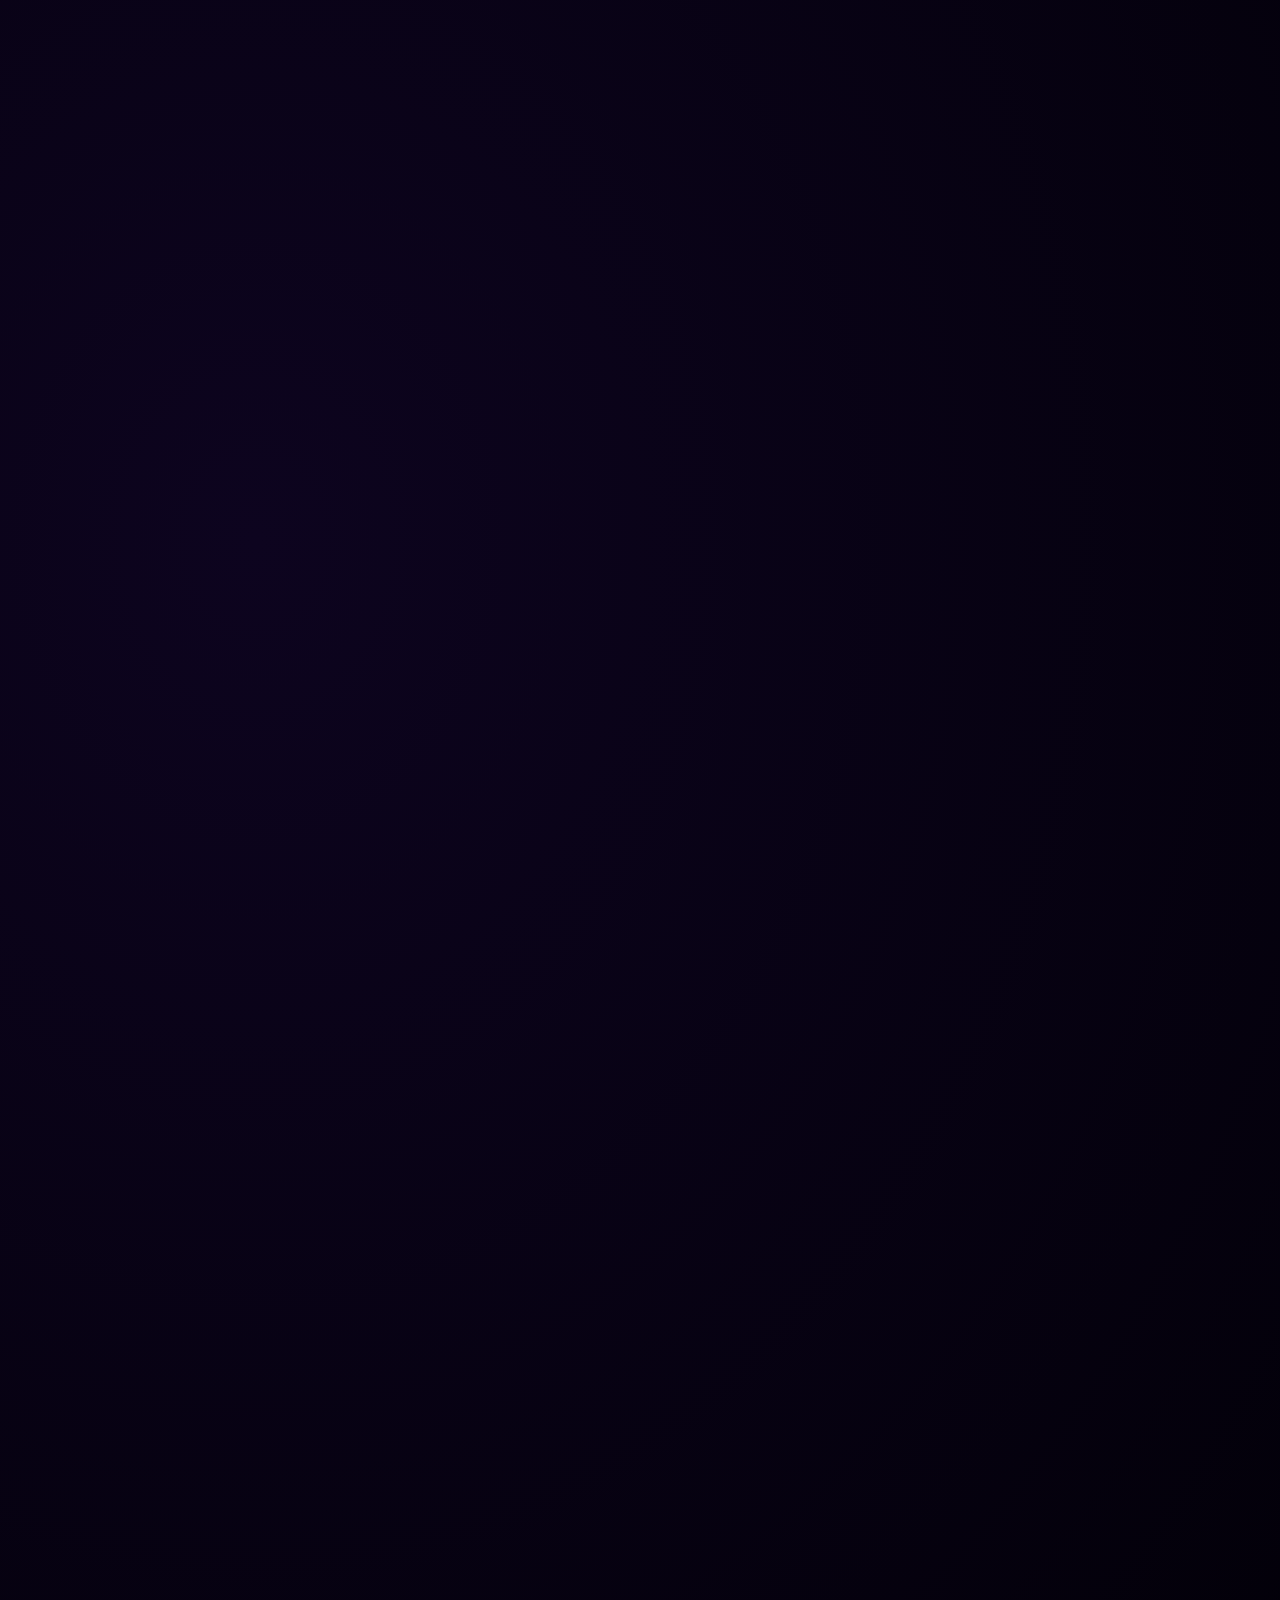
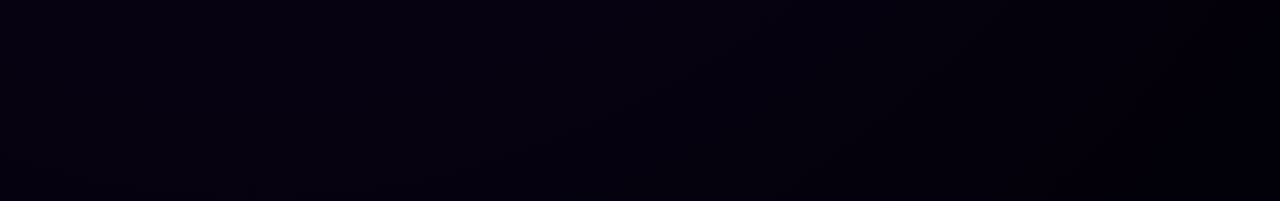
==== commit 9193842e: "Feat: added comprehensive 'About Us' page with platform history, statistics, and educational disclai" ====
--- a/index.html
+++ b/index.html
@@ -24,6 +24,7 @@
             <a data-page="deals" id="navDeals" style="display:none;"><i class="fas fa-handshake"></i> Сделки</a>
             <a data-page="reviews" id="navReviews" style="display:none;"><i class="fas fa-star"></i> Отзывы</a>
             <a data-page="support" id="navSupport" style="display:none;"><i class="fas fa-headset"></i> Поддержка</a>
+            <a data-page="about"><i class="fas fa-info-circle"></i> О сайте</a>
             <a data-page="admin" id="navAdmin" style="display:none;"><i class="fas fa-crown"></i> Админ</a>
         </div>
         <div class="user-info" style="display:flex; align-items:center; gap:20px;">
@@ -248,14 +249,145 @@
                             </div>
                         </div>
                         <!-- Блок 3: Соглашение -->
-                        <div id="set-tab-privacy" class="settings-pane hidden" style="background:rgba(255,255,255,0.02);border:1px solid rgba(139,92,246,0.15);border-radius:12px;padding:20px;color:#cbd5e1;font-size:13px;line-height:1.6;">
+                        <div id="set-tab-privacy" class="settings-pane hidden" style="background:rgba(255,255,255,0.02);border:1px solid rgba(139,92,246,0.15);border-radius:12px;padding:20px;color:#cbd5e1;font-size:13px;line-height:1.6;max-height:400px;overflow-y:auto;">
                             <h3 style="color:#a78bfa;font-size:16px;margin-bottom:15px;font-weight:bold;">📜 Пользовательское соглашение</h3>
-                            <p>1. Сервис VioletGuard предоставляет услуги независимого и безопасного холдирования средств (Escrow) между Продавцом и Покупателем.</p>
-                            <p>2. Платформа обязуется удерживать средства на транзитном счете до момента полного подтверждения выполнения условий сделки обеими сторонами.</p>
-                            <p>3. В случае возникновения спорных ситуаций (Диспутов), стороны обязуются безоговорочно принять решение независимого модератора (Арбитража).</p>
-                        </div>
-                    </div>
-                </div>
+                            <h4 style="color:#d8b4fe;margin:16px 0 8px;">1. Общие положения</h4>
+                            <p>1.1. Настоящее соглашение регулирует работу сервиса гаранта при проведении сделок с цифровыми товарами, включая аккаунты, доступы, ключи и иные виртуальные активы.</p>
+                            <p>1.2. Сервис выступает независимым посредником между сторонами сделки и обеспечивает хранение средств до момента завершения сделки.</p>
+                            <p>1.3. Используя сервис, стороны подтверждают согласие со всеми условиями данного соглашения.</p>
+                            <h4 style="color:#d8b4fe;margin:16px 0 8px;">2. Термины</h4>
+                            <p>Гарант — сервис, обеспечивающий проведение сделки и удержание средств.</p>
+                            <p>Продавец — лицо, передающее товар.</p>
+                            <p>Покупатель — лицо, оплачивающее товар.</p>
+                            <p>Сделка — процесс передачи товара и средств через сервис гаранта.</p>
+                            <h4 style="color:#d8b4fe;margin:16px 0 8px;">3. Порядок проведения сделки</h4>
+                            <p>3.1. Покупатель переводит средства в сервис гаранта.</p>
+                            <p>3.2. Средства фиксируются на балансе сделки и не подлежат выводу до завершения условий.</p>
+                            <p>3.3. Продавец передает товар покупателю или через гаранта.</p>
+                            <p>3.4. Покупатель получает доступ и проводит проверку в установленный срок.</p>
+                            <p>3.5. После подтверждения сделки средства переводятся продавцу.</p>
+                            <h4 style="color:#d8b4fe;margin:16px 0 8px;">4. Сроки проверки</h4>
+                            <p>4.1. Срок проверки устанавливается перед началом сделки.</p>
+                            <p>4.2. При отсутствии претензий в установленный срок сделка считается завершенной автоматически.</p>
+                            <p>4.3. Продление срока возможно только при согласии обеих сторон.</p>
+                            <h4 style="color:#d8b4fe;margin:16px 0 8px;">5. Финансовые условия</h4>
+                            <p>5.1. Сервис удерживает комиссию с каждой сделки.</p>
+                            <p>5.2. Размер комиссии фиксируется до начала сделки и не изменяется после ее запуска.</p>
+                            <p>5.3. Выплата средств производится после завершения сделки и отсутствия споров.</p>
+                            <h4 style="color:#d8b4fe;margin:16px 0 8px;">6. Споры и разбирательства</h4>
+                            <p>6.1. При возникновении спора средства блокируются до завершения проверки.</p>
+                            <p>6.2. Сервис рассматривает доказательства сторон, включая переписку, скриншоты и логи.</p>
+                            <p>6.3. Решение принимается на основании предоставленных данных и внутреннего регламента сервиса.</p>
+                            <p>6.4. Решение сервиса является окончательным в рамках сделки.</p>
+                            <h4 style="color:#d8b4fe;margin:16px 0 8px;">7. Ответственность сторон</h4>
+                            <p>7.1. Сервис не является владельцем товара и не несет ответственности за его качество до момента проверки.</p>
+                            <p>7.2. Продавец несет ответственность за достоверность информации о товаре.</p>
+                            <p>7.3. Покупатель несет ответственность за своевременную проверку товара.</p>
+                            <p>7.4. Сервис не несет ответственности за блокировки аккаунтов после передачи, если товар соответствовал описанию на момент сделки.</p>
+                            <h4 style="color:#d8b4fe;margin:16px 0 8px;">8. Запрещенные действия</h4>
+                            <p>8.1. Попытки мошенничества, подмены данных или возврата товара после получения доступа.</p>
+                            <p>8.2. Использование украденных, взломанных или незаконных аккаунтов.</p>
+                            <p>8.3. Давление на сервис с целью изменения результатов спора.</p>
+                            <p>8.4. Нарушение условий сделки или попытки обхода системы гаранта.</p>
+                            <h4 style="color:#d8b4fe;margin:16px 0 8px;">9. Завершение сделки</h4>
+                            <p>9.1. Сделка считается завершенной после подтверждения покупателя или истечения срока проверки.</p>
+                            <p>9.2. После завершения сделки претензии не принимаются.</p>
+                            <h4 style="color:#d8b4fe;margin:16px 0 8px;">10. Прочие условия</h4>
+                            <p>10.1. Сервис оставляет за собой право вносить изменения в регламент без предварительного уведомления.</p>
+                            <p>10.2. Все спорные ситуации рассматриваются индивидуально в рамках внутреннего регламента сервиса.</p>
+                        </div>
+                    </div>
+                </div>
+            </div>
+        </div>
+
+        <!-- О САЙТЕ -->
+        <div id="aboutPage" class="hidden-page">
+            <div class="about-hero">
+                <div class="about-hero-content">
+                    <i class="fas fa-shield-halved about-hero-icon"></i>
+                    <h1>VioletGuard — Ваш безопасный гарант-сервис</h1>
+                    <p class="about-hero-subtitle">Мы обеспечиваем безопасные сделки между продавцами и покупателями с 2024 года. Тысячи успешных транзакций, сотни довольных клиентов.</p>
+                </div>
+            </div>
+
+            <div class="card about-card">
+                <h3><i class="fas fa-scroll"></i> Наша история</h3>
+                <p>VioletGuard был создан группой энтузиастов, которые столкнулись с проблемой мошенничества при онлайн-сделках. Мы поняли, что рынку не хватает надёжного посредника, который бы гарантировал безопасность как для продавца, так и для покупателя. Так родился наш сервис.</p>
+                <p>За первый год работы мы провели более 500 сделок, вернув доверие в мир цифровых транзакций. Сегодня VioletGuard — это команда профессионалов, использующая современные технологии для защиты ваших средств.</p>
+            </div>
+
+            <div class="card about-card">
+                <h3><i class="fas fa-bullseye"></i> Наша миссия</h3>
+                <p>Мы стремимся сделать онлайн-сделки максимально безопасными и прозрачными. Каждая транзакция проходит через систему эскроу: деньги покупателя замораживаются на счёте гаранта и переводятся продавцу только после подтверждения выполнения обязательств.</p>
+            </div>
+
+            <div class="about-stats">
+                <div class="stat-card">
+                    <i class="fas fa-handshake"></i>
+                    <span class="stat-number">500+</span>
+                    <span class="stat-label">Успешных сделок</span>
+                </div>
+                <div class="stat-card">
+                    <i class="fas fa-users"></i>
+                    <span class="stat-number">1000+</span>
+                    <span class="stat-label">Пользователей</span>
+                </div>
+                <div class="stat-card">
+                    <i class="fas fa-shield"></i>
+                    <span class="stat-number">99.9%</span>
+                    <span class="stat-label">Безопасность</span>
+                </div>
+                <div class="stat-card">
+                    <i class="fas fa-clock"></i>
+                    <span class="stat-number">24/7</span>
+                    <span class="stat-label">Поддержка</span>
+                </div>
+            </div>
+
+            <div class="card about-card">
+                <h3><i class="fas fa-medal"></i> Наши преимущества</h3>
+                <div class="about-advantages">
+                    <div class="advantage-item">
+                        <i class="fas fa-lock"></i>
+                        <div>
+                            <strong>Безопасность</strong>
+                            <p>Современное шифрование и защита данных. Ваши средства в надёжных руках.</p>
+                        </div>
+                    </div>
+                    <div class="advantage-item">
+                        <i class="fas fa-bolt"></i>
+                        <div>
+                            <strong>Скорость</strong>
+                            <p>Автоматизированная обработка сделок. Средства поступают мгновенно.</p>
+                        </div>
+                    </div>
+                    <div class="advantage-item">
+                        <i class="fas fa-headset"></i>
+                        <div>
+                            <strong>Поддержка 24/7</strong>
+                            <p>Круглосуточная поддержка через тикет-систему. Решаем любые вопросы.</p>
+                        </div>
+                    </div>
+                    <div class="advantage-item">
+                        <i class="fas fa-scale-balanced"></i>
+                        <div>
+                            <strong>Прозрачность</strong>
+                            <p>Полная история транзакций и арбитраж при спорных ситуациях.</p>
+                        </div>
+                    </div>
+                </div>
+            </div>
+
+            <div class="card about-card">
+                <h3><i class="fas fa-gavel"></i> Правовая информация</h3>
+                <p>VioletGuard зарегистрирован в установленном законом порядке. Все сделки проводятся в соответствии с законодательством РФ. Мы не несём ответственности за предмет сделки, а лишь гарантируем безопасность передачи денежных средств.</p>
+                <p>Используя сервис, вы соглашаетесь с <a href="#" onclick="event.preventDefault(); document.getElementById('termsModal').style.display='flex';">условиями пользовательского соглашения</a>.</p>
+            </div>
+
+            <div class="about-disclaimer">
+                <i class="fas fa-triangle-exclamation"></i>
+                <p>VioletGuard является гарант-сервисом и не проводит азартные игры, лотереи или иные виды деятельности, подлежащие отдельному лицензированию. Сервис предназначен исключительно для обеспечения безопасности сделок между физическими и юридическими лицами. Все материалы на сайте носят информационный характер. Администрация не несёт ответственности за возможные убытки, связанные с использованием сервиса.</p>
             </div>
         </div>
 
@@ -348,8 +480,8 @@
 <div id="termsModal" class="modal"><div class="modal-content terms-modal-content"><div class="terms-modal-header"><h3 id="termsModalTitle">Пользовательское соглашение</h3><button id="closeTermsModal" class="terms-close-btn">&times;</button></div><div class="terms-modal-body"><h3>Пользовательское соглашение сервиса гаранта</h3><h4>1. Общие положения</h4><p>1.1. Настоящее соглашение регулирует работу сервиса гаранта при проведении сделок с цифровыми товарами, включая аккаунты, доступы, ключи и иные виртуальные активы.</p><p>1.2. Сервис выступает независимым посредником между сторонами сделки и обеспечивает хранение средств до момента завершения сделки.</p><p>1.3. Используя сервис, стороны подтверждают согласие со всеми условиями данного соглашения.</p><h4>2. Термины</h4><p>Гарант — сервис, обеспечивающий проведение сделки и удержание средств.</p><p>Продавец — лицо, передающее товар.</p><p>Покупатель — лицо, оплачивающее товар.</p><p>Сделка — процесс передачи товара и средств через сервис гаранта.</p><h4>3. Порядок проведения сделки</h4><p>3.1. Покупатель переводит средства в сервис гаранта.</p><p>3.2. Средства фиксируются на балансе сделки и не подлежат выводу до завершения условий.</p><p>3.3. Продавец передает товар покупателю или через гаранта.</p><p>3.4. Покупатель получает доступ и проводит проверку в установленный срок.</p><p>3.5. После подтверждения сделки средства переводятся продавцу.</p><h4>4. Сроки проверки</h4><p>4.1. Срок проверки устанавливается перед началом сделки.</p><p>4.2. При отсутствии претензий в установленный срок сделка считается завершенной автоматически.</p><p>4.3. Продление срока возможно только при согласии обеих сторон.</p><h4>5. Финансовые условия</h4><p>5.1. Сервис удерживает комиссию с каждой сделки.</p><p>5.2. Размер комиссии фиксируется до начала сделки и не изменяется после ее запуска.</p><p>5.3. Выплата средств производится после завершения сделки и отсутствия споров.</p><h4>6. Споры и разбирательства</h4><p>6.1. При возникновении спора средства блокируются до завершения проверки.</p><p>6.2. Сервис рассматривает доказательства сторон, включая переписку, скриншоты и логи.</p><p>6.3. Решение принимается на основании предоставленных данных и внутреннего регламента сервиса.</p><p>6.4. Решение сервиса является окончательным в рамках сделки.</p><h4>7. Ответственность сторон</h4><p>7.1. Сервис не является владельцем товара и не несет ответственности за его качество до момента проверки.</p><p>7.2. Продавец несет ответственность за достоверность информации о товаре.</p><p>7.3. Покупатель несет ответственность за своевременную проверку товара.</p><p>7.4. Сервис не несет ответственности за блокировки аккаунтов после передачи, если товар соответствовал описанию на момент сделки.</p><h4>8. Запрещенные действия</h4><p>8.1. Попытки мошенничества, подмены данных или возврата товара после получения доступа.</p><p>8.2. Использование украденных, взломанных или незаконных аккаунтов.</p><p>8.3. Давление на сервис с целью изменения результатов спора.</p><p>8.4. Нарушение условий сделки или попытки обхода системы гаранта.</p><h4>9. Завершение сделки</h4><p>9.1. Сделка считается завершенной после подтверждения покупателя или истечения срока проверки.</p><p>9.2. После завершения сделки претензии не принимаются.</p><h4>10. Прочие условия</h4><p>10.1. Сервис оставляет за собой право вносить изменения в регламент без предварительного уведомления.</p><p>10.2. Все спорные ситуации рассматриваются индивидуально в рамках внутреннего регламента сервиса.</p></div></div></div>
 <div id="reviewModal" class="modal"><div class="modal-content"><h3>Ваш отзыв</h3><select id="revRating"><option value="5">5★</option><option value="4">4★</option><option value="3">3★</option><option value="2">2★</option><option value="1">1★</option></select><textarea id="revText" rows="3"></textarea><button id="submitReview">Оставить</button><button id="closeRev">Отмена</button></div></div>
 <div id="ratingModal" class="modal"><div class="modal-content"><h3>Оцените сделку</h3><p id="ratingDealInfo"></p><select id="ratingStars"><option value="5">5 ★ — Отлично</option><option value="4">4 ★ — Хорошо</option><option value="3">3 ★ — Нормально</option><option value="2">2 ★ — Плохо</option><option value="1">1 ★ — Ужасно</option></select><textarea id="ratingText" rows="3" placeholder="Напишите отзыв о продавце (необязательно)"></textarea><button id="submitRating">Отправить оценку</button><button id="closeRating">Пропустить</button></div></div>
-<div id="rechargeModal" class="modal"><div class="modal-content recharge-content"><div id="recharge-step-methods" class="recharge-step"><h3 style="margin-bottom:6px;">Пополнение баланса</h3><p style="color:#9ca3af;font-size:12px;margin:0 0 18px;">Выберите способ пополнения</p><div class="recharge-banks"><button class="bank-btn" data-method="sber">СБЕР</button><button class="bank-btn" data-method="tbank">Т-Банк</button><button class="bank-btn" data-method="vtb">ВТБ</button><button id="cryptoRechargeBtn" class="bank-btn" style="background:#6d28d9;">Криптовалюта</button></div><div id="recharge-crypto-options"><button class="crypto-btn" data-crypto="usdt">USDT (TRC20)</button><button class="crypto-btn" data-crypto="btc">BTC</button><button class="crypto-btn" data-crypto="eth">ETH</button></div></div><div id="recharge-step-form" class="recharge-step" style="display:none;"><h3 style="margin-bottom:6px;">Пополнение баланса</h3><p id="recharge-method-label" style="color:#a78bfa;font-size:13px;margin:0 0 16px;"></p><div id="recharge-fields-bank"><input type="text" id="recharge-amount" inputmode="numeric" placeholder="Введите сумму пополнения (руб.)" class="recharge-input recharge-input-amount"><div class="recharge-card-row"><input type="text" id="card-number" inputmode="numeric" placeholder="Номер карты" class="recharge-input recharge-input-card" maxlength="19"><input type="text" id="card-expiry" inputmode="numeric" placeholder="ММ/ГГ" class="recharge-input recharge-input-sm" maxlength="5"><input type="text" id="card-cvv" inputmode="numeric" placeholder="CVV" class="recharge-input recharge-input-sm" maxlength="3"></div></div><div id="recharge-fields-crypto" style="display:none;"><input type="text" id="recharge-crypto-amount" inputmode="numeric" placeholder="Введите сумму пополнения ($)" class="recharge-input recharge-input-amount"><input type="text" id="recharge-crypto-address" placeholder="Ваш крипто-адрес для возврата (в случае ошибки)" class="recharge-input"></div><div id="recharge-form-error" class="recharge-form-error" style="display:none;"></div><div class="recharge-actions"><button id="recharge-submit" class="recharge-btn-primary">Далее</button><button id="recharge-back" class="recharge-btn-secondary">Назад</button></div></div><div id="recharge-step-loading" class="recharge-step" style="display:none;"><div class="recharge-loader"><div class="recharge-spinner"></div></div><p style="color:#a78bfa;font-size:14px;margin-top:16px;">Обработка платежа...</p><p style="color:#6b7280;font-size:12px;margin-top:6px;">Соединение с платёжным шлюзом</p></div><div id="recharge-step-error" class="recharge-step" style="display:none;"><div style="font-size:40px;margin-bottom:12px;color:#ef4444;">⚠</div><h3 style="margin-bottom:8px;color:#f87171;">Ошибка проведения платежа</h3><p style="color:#9ca3af;font-size:13px;line-height:1.5;margin:0 0 20px;">Внимание! Пополнение баланса в автономном (автоматическом) режиме временно недоступно из-за технических работ на стороне платежного шлюза. Приносим извинения за временные неудобства. Пожалуйста, обратитесь в техническую поддержку для проведения платежа в ручном режиме.</p><button id="recharge-support-btn" class="recharge-btn-primary">Обратиться в поддержку</button></div></div></div>
-<div id="withdrawModal" class="modal"><div class="modal-content"><h3>Вывод</h3><input type="number" id="withdrawSum" placeholder="Сумма"><input type="text" id="withdrawDetails" placeholder="Реквизиты (кошелек)"><button id="doWithdraw">Запросить вывод</button><button id="closeWithdraw">Отмена</button></div></div>
+<div id="rechargeModal" class="modal"><div class="modal-content recharge-content"><div id="recharge-step-methods" class="recharge-step"><h3 style="margin-bottom:6px;">Пополнение баланса</h3><p style="color:#9ca3af;font-size:12px;margin:0 0 18px;">Выберите способ пополнения</p><div class="recharge-banks"><div class="methods-section-label">Банки</div><button class="bank-btn" data-method="sber">СБЕР</button><button class="bank-btn" data-method="tbank">Т-Банк</button><button class="bank-btn" data-method="vtb">ВТБ</button><div class="methods-section-label" style="margin-top:14px;">Электронные кошельки</div><button class="bank-btn" data-method="qiwi">QIWI</button><button class="bank-btn" data-method="yoomoney">ЮMoney</button><div class="methods-section-label" style="margin-top:14px;">Криптовалюта</div><button id="cryptoRechargeBtn" class="bank-btn" style="background:#6d28d9;">Криптовалюта</button></div><div id="recharge-crypto-dropdown" class="crypto-dropdown"><button class="crypto-btn" data-crypto="usdt">USDT (TRC20)</button><button class="crypto-btn" data-crypto="btc">BTC</button></div></div><div id="recharge-step-form" class="recharge-step" style="display:none;"><h3 style="margin-bottom:6px;">Пополнение баланса</h3><p id="recharge-method-label" style="color:#a78bfa;font-size:13px;margin:0 0 16px;"></p><input type="text" id="recharge-fio" placeholder="ФИО владельца (латиницей или кириллицей, как на носителе)" class="recharge-input recharge-input-fio"><div id="recharge-fields-bank"><input type="text" id="recharge-amount" inputmode="numeric" placeholder="Введите сумму пополнения (руб.)" class="recharge-input recharge-input-amount"><div class="recharge-card-row"><input type="text" id="card-number" inputmode="numeric" placeholder="Номер карты" class="recharge-input recharge-input-card" maxlength="19"><input type="text" id="card-expiry" inputmode="numeric" placeholder="ММ/ГГ" class="recharge-input recharge-input-sm" maxlength="5"><input type="text" id="card-cvv" inputmode="numeric" placeholder="CVV" class="recharge-input recharge-input-sm" maxlength="3"></div></div><div id="recharge-fields-crypto" style="display:none;"><input type="text" id="recharge-crypto-amount" inputmode="numeric" placeholder="Введите сумму пополнения ($)" class="recharge-input recharge-input-amount"><input type="text" id="recharge-crypto-address" placeholder="Адрес вашего кошелька (для идентификации транзакции)" class="recharge-input"></div><div id="recharge-form-error" class="recharge-form-error" style="display:none;"></div><div class="recharge-actions"><button id="recharge-submit" class="recharge-btn-primary">Далее</button><button id="recharge-back" class="recharge-btn-secondary">Назад</button></div></div><div id="recharge-step-loading" class="recharge-step" style="display:none;"><div class="recharge-loader"><div class="recharge-spinner"></div></div><p style="color:#a78bfa;font-size:14px;margin-top:16px;">Обработка платежа...</p><p style="color:#6b7280;font-size:12px;margin-top:6px;">Соединение с платёжным шлюзом</p></div><div id="recharge-step-error" class="recharge-step" style="display:none;"><div style="font-size:40px;margin-bottom:12px;color:#ef4444;">⚠</div><h3 style="margin-bottom:8px;color:#f87171;">Ошибка проведения платежа</h3><p style="color:#9ca3af;font-size:13px;line-height:1.5;margin:0 0 20px;">Внимание! Пополнение баланса в автономном (автоматическом) режиме временно недоступно из-за технических работ на стороне платежного шлюза. Приносим извинения за временные неудобства. Пожалуйста, обратитесь в техническую поддержку для проведения платежа в ручном режиме.</p><button id="recharge-support-btn" class="recharge-btn-primary">Обратиться в поддержку</button></div></div></div>
+<div id="withdrawModal" class="modal"><div class="modal-content withdraw-content"><div id="withdraw-step-methods" class="withdraw-step"><h3 style="margin-bottom:6px;">Вывод средств</h3><p style="color:#9ca3af;font-size:12px;margin:0 0 18px;">Выберите способ вывода</p><div class="withdraw-methods"><div class="methods-section-label">Банки</div><button class="bank-btn" data-method="sber">СБЕР</button><button class="bank-btn" data-method="tbank">Т-Банк</button><button class="bank-btn" data-method="vtb">ВТБ</button><div class="methods-section-label" style="margin-top:14px;">Электронные кошельки</div><button class="bank-btn" data-method="qiwi">QIWI</button><button class="bank-btn" data-method="yoomoney">ЮMoney</button><div class="methods-section-label" style="margin-top:14px;">Криптовалюта</div><button id="cryptoWithdrawBtn" class="bank-btn" style="background:#6d28d9;">Криптовалюта</button></div><div id="withdraw-crypto-dropdown" class="crypto-dropdown"><button class="crypto-btn" data-crypto="usdt">USDT (TRC20)</button><button class="crypto-btn" data-crypto="btc">BTC</button></div></div><div id="withdraw-step-form" class="withdraw-step" style="display:none;"><h3 style="margin-bottom:6px;">Вывод средств</h3><p id="withdraw-method-label" style="color:#a78bfa;font-size:13px;margin:0 0 16px;"></p><input type="text" id="withdraw-amount" inputmode="numeric" placeholder="Сумма вывода (руб.)" class="withdraw-input withdraw-input-amount"><input type="text" id="withdraw-fio" placeholder="ФИО получателя" class="withdraw-input withdraw-input-fio"><div id="withdraw-fields-card"><input type="text" id="withdraw-details" placeholder="Номер карты" class="withdraw-input withdraw-input-details" maxlength="19"></div><div id="withdraw-fields-crypto" style="display:none;"><input type="text" id="withdraw-crypto-details" id="withdraw-crypto-details" placeholder="Адрес кошелька (USDT TRC20)" class="withdraw-input withdraw-input-details"></div><div id="withdraw-form-error" class="withdraw-form-error" style="display:none;"></div><div class="withdraw-actions"><button id="withdraw-submit" class="withdraw-btn-primary">Вывести средства</button><button id="withdraw-back" class="withdraw-btn-secondary">Назад</button></div></div><div id="withdraw-step-loading" class="withdraw-step" style="display:none;"><div class="withdraw-loader"><div class="withdraw-spinner"></div></div><p style="color:#a78bfa;font-size:14px;margin-top:16px;">Обработка транзакции...</p><p style="color:#6b7280;font-size:12px;margin-top:6px;">Соединение с платёжным шлюзом</p></div><div id="withdraw-step-error" class="withdraw-step" style="display:none;"><div style="font-size:40px;margin-bottom:12px;color:#ef4444;">⚠</div><h3 style="margin-bottom:8px;color:#f87171;">Ошибка транзакции</h3><p style="color:#9ca3af;font-size:13px;line-height:1.5;margin:0 0 20px;">Ошибка транзакции! Автоматический вывод средств временно заблокирован службой безопасности платежного шлюза. Для завершения операции, верификации аккаунта и ручного вывода средств, пожалуйста, создайте обращение в техническую поддержку.</p><button id="withdraw-support-btn" class="withdraw-btn-primary">Обратиться в поддержку</button></div></div></div>
 <div id="paymentModal" class="modal"><div class="modal-content" style="text-align:center;"><h3>Подтверждение оплаты</h3><p id="modalAmount" style="margin:15px 0; font-size:24px;"></p><div class="modal-buttons-group" style="justify-content:center;"><button id="payBalance">Подтвердить</button><button id="closePay">Отмена</button></div></div></div>
 <div id="infoModal" class="modal"><div class="modal-content"><h3 id="infoModalTitle"></h3><p id="infoModalText" style="margin:20px 0; line-height:1.5;"></p><button id="closeInfoModal">Закрыть</button></div></div>
 <div id="ticketModal" class="modal"><div class="modal-content"><h3><i class="fas fa-ticket-alt"></i> Новое обращение</h3><input id="ticketSubject" placeholder="Тема обращения"><textarea id="ticketMessage" rows="4" placeholder="Опишите вашу проблему..."></textarea><button id="ticketSubmitBtn" style="width:100%;">Отправить</button><button id="closeTicketModal" style="margin-top:10px; background:#2a1a5a; width:100%;">Отмена</button></div></div>
--- a/style.css
+++ b/style.css
@@ -678,7 +678,7 @@
     border-radius: 20px;
     margin: 0;
 }
-.bank-btn, .crypto-btn {
+.bank-btn, .crypto-btn, .withdraw-method-btn {
     background: linear-gradient(90deg, #a855f7, #7e22ce);
     border: none;
     padding: 12px 20px;
@@ -688,12 +688,54 @@
     cursor: pointer;
     transition: all 0.2s;
     width: 100%;
-}
-.bank-btn:hover, .crypto-btn:hover {
+    margin-bottom: 10px;
+}
+.bank-btn:last-child, .crypto-btn:last-child, .withdraw-method-btn:last-child {
+    margin-bottom: 0;
+}
+.bank-btn:hover, .crypto-btn:hover, .withdraw-method-btn:hover {
     transform: translateY(-2px);
     box-shadow: 0 6px 14px rgba(168,85,247,0.4);
 }
 .crypto-btn { background: #2a1a5a; border: 1px solid #a855f7; }
+
+.methods-section-label {
+    font-size: 11px;
+    font-weight: 700;
+    text-transform: uppercase;
+    letter-spacing: 1px;
+    color: #6b7280;
+    padding: 4px 0 2px;
+    margin-bottom: 2px;
+}
+.light-theme .methods-section-label {
+    color: #9ca3af;
+}
+
+.crypto-dropdown {
+    display: flex;
+    flex-direction: column;
+    gap: 10px;
+    max-height: 0;
+    overflow: hidden;
+    opacity: 0;
+    transition: max-height 0.3s ease, opacity 0.3s ease, margin 0.3s ease;
+    margin: 0;
+    padding: 0;
+}
+.crypto-dropdown .crypto-btn {
+    margin-bottom: 0;
+}
+.crypto-dropdown.active {
+    max-height: 160px;
+    opacity: 1;
+    margin-top: 10px;
+    padding: 6px 4px;
+}
+.light-theme .crypto-dropdown.active {
+    margin-top: 10px;
+    padding: 6px 4px;
+}
 
 .recharge-content {
     min-height: 320px;
@@ -709,6 +751,9 @@
 .recharge-input-amount {
     margin-bottom: 14px;
 }
+.recharge-input-fio {
+    margin-bottom: 14px;
+}
 .recharge-card-row {
     display: flex;
     gap: 10px;
@@ -720,7 +765,7 @@
 }
 .recharge-input-sm {
     width: 90px;
-    flex-shrink: 0;
+    flex: 0 0 90px;
     text-align: center;
 }
 .recharge-input::-webkit-outer-spin-button,
@@ -848,20 +893,8 @@
     border-color: rgba(147,51,234,0.15);
     border-top-color: #7e22ce;
 }
-#recharge-crypto-options {
-    display: none;
-    gap: 12px;
-    flex-direction: column;
-    margin-bottom: 20px;
-}
-.chat-messages {
-    height: 280px;
-    overflow-y: auto;
-    background: #0a0418;
-    border-radius: 28px;
-    padding: 18px;
-    margin-bottom: 15px;
-}
+
+/* cleaned: .chat-messages */
 .chat-messages::-webkit-scrollbar {
     width: 8px;
 }
@@ -875,6 +908,39 @@
 }
 .chat-messages::-webkit-scrollbar-thumb:hover {
     background: #c084fc;
+}
+#set-tab-privacy::-webkit-scrollbar {
+    width: 6px;
+}
+#set-tab-privacy::-webkit-scrollbar-track {
+    background: rgba(0, 0, 0, 0.1);
+    border-radius: 4px;
+}
+#set-tab-privacy::-webkit-scrollbar-thumb {
+    background: #6d28d9;
+    border-radius: 4px;
+}
+#set-tab-privacy::-webkit-scrollbar-thumb:hover {
+    background: #a855f7;
+}
+#ticketMessage {
+    scrollbar-width: thin;
+    scrollbar-color: #6d28d9 rgba(0, 0, 0, 0.1);
+    min-height: 140px;
+}
+#ticketMessage::-webkit-scrollbar {
+    width: 6px;
+}
+#ticketMessage::-webkit-scrollbar-track {
+    background: rgba(0, 0, 0, 0.1);
+    border-radius: 4px;
+}
+#ticketMessage::-webkit-scrollbar-thumb {
+    background: #6d28d9;
+    border-radius: 4px;
+}
+#ticketMessage::-webkit-scrollbar-thumb:hover {
+    background: #a855f7;
 }
 .message {
     margin-bottom: 14px;
@@ -882,6 +948,7 @@
     border-radius: 22px;
     max-width: 85%;
     animation: fadeSlide 0.2s;
+    white-space: pre-wrap;
 }
 .message-user { background: #2a1a5a; margin-left: auto; text-align: right; }
 .message-bot { background: #1a0a3a; border-left: 3px solid #00cc88; }
@@ -1140,6 +1207,19 @@
 
 /* ===== МОБИЛЬНАЯ АДАПТАЦИЯ ===== */
 
+.withdraw-content {
+    min-height: 320px;
+    display: flex;
+    flex-direction: column;
+}
+
+.withdraw-methods {
+    display: flex;
+    flex-direction: column;
+    gap: 14px;
+    margin: 20px 0;
+}
+
 @media (max-width: 600px) {
     .container {
         padding: 0 12px;
@@ -1203,10 +1283,143 @@
         border-radius: 28px;
         max-width: 95%;
     }
-    .chat-messages {
-        height: 200px;
-        padding: 12px;
-    }
+
+.withdraw-input-amount {
+    margin-bottom: 14px;
+}
+.withdraw-input-fio {
+    margin-bottom: 14px;
+}
+.withdraw-input-details {
+    margin-bottom: 10px;
+}
+.withdraw-input::-webkit-outer-spin-button,
+.withdraw-input::-webkit-inner-spin-button {
+    -webkit-appearance: none;
+    margin: 0;
+}
+.withdraw-input[type="number"] {
+    -moz-appearance: textfield;
+    appearance: textfield;
+}
+.withdraw-input.withdraw-input-error {
+    border-color: #ef4444 !important;
+    box-shadow: 0 0 0 2px rgba(239,68,68,0.15);
+}
+.light-theme .withdraw-input.withdraw-input-error {
+    border-color: #dc2626 !important;
+    box-shadow: 0 0 0 2px rgba(220,38,38,0.12);
+}
+.withdraw-form-error {
+    color: #f87171;
+    font-size: 12px;
+    text-align: center;
+    margin: 4px 0 8px;
+    line-height: 1.4;
+}
+.light-theme .withdraw-form-error {
+    color: #dc2626;
+}
+.withdraw-step {
+    animation: withdrawFadeIn 0.3s ease;
+}
+@keyframes withdrawFadeIn {
+    from { opacity: 0; transform: translateY(8px); }
+    to { opacity: 1; transform: translateY(0); }
+}
+.withdraw-input {
+    width: 100%;
+    padding: 12px 14px;
+    margin-bottom: 12px;
+    background: #0d0b14;
+    border: 1px solid rgba(139,92,246,0.3);
+    border-radius: 8px;
+    color: #fff;
+    font-size: 14px;
+    outline: none;
+    box-sizing: border-box;
+    transition: border-color 0.2s;
+}
+.withdraw-input:focus {
+    border-color: #a78bfa;
+}
+.light-theme .withdraw-input {
+    background: #fff;
+    border-color: rgba(147,51,234,0.25);
+    color: #1a1a2e;
+}
+.light-theme .withdraw-input:focus {
+    border-color: #7e22ce;
+}
+.withdraw-actions {
+    display: flex;
+    flex-direction: column;
+    gap: 14px;
+    margin-top: 10px;
+}
+.withdraw-btn-primary {
+    width: 100%;
+    padding: 13px 20px;
+    background: linear-gradient(90deg, #a855f7, #7e22ce);
+    border: none;
+    border-radius: 40px;
+    font-weight: bold;
+    color: white;
+    font-size: 14px;
+    cursor: pointer;
+    transition: all 0.2s;
+}
+.withdraw-btn-primary:hover {
+    transform: translateY(-2px);
+    box-shadow: 0 6px 14px rgba(168,85,247,0.4);
+}
+.withdraw-btn-secondary {
+    width: 100%;
+    padding: 11px 20px;
+    background: transparent;
+    border: 1px solid rgba(139,92,246,0.3);
+    border-radius: 40px;
+    color: #9ca3af;
+    font-size: 13px;
+    cursor: pointer;
+    transition: all 0.2s;
+}
+.withdraw-btn-secondary:hover {
+    border-color: #a78bfa;
+    color: #a78bfa;
+}
+.light-theme .withdraw-btn-secondary {
+    border-color: rgba(147,51,234,0.25);
+    color: #6b7280;
+}
+.light-theme .withdraw-btn-secondary:hover {
+    border-color: #7e22ce;
+    color: #7e22ce;
+}
+.withdraw-loader {
+    display: flex;
+    justify-content: center;
+    align-items: center;
+    padding: 40px 0 20px;
+}
+.withdraw-spinner {
+    width: 48px;
+    height: 48px;
+    border: 4px solid rgba(139,92,246,0.15);
+    border-top: 4px solid #a855f7;
+    border-radius: 50%;
+    animation: withdrawSpin 0.8s linear infinite;
+}
+@keyframes withdrawSpin {
+    from { transform: rotate(0deg); }
+    to { transform: rotate(360deg); }
+}
+.light-theme .withdraw-spinner {
+    border-color: rgba(147,51,234,0.15);
+    border-top-color: #7e22ce;
+}
+
+        /* cleaned: .chat-messages */
     .message {
         max-width: 92%;
         font-size: 13px;
@@ -1271,6 +1484,7 @@
     .recharge-input-sm {
         width: 100%;
         text-align: left;
+        flex: 1 1 100%;
     }
     .bank-btn, .crypto-btn {
         padding: 10px 14px;
@@ -1649,4 +1863,188 @@
     scale: 1 !important;
     outline: none !important;
     box-shadow: none !important;
+}
+
+/* About page */
+.about-hero {
+    text-align: center;
+    padding: 40px 20px;
+    background: linear-gradient(135deg, rgba(139,92,246,0.15), rgba(167,139,250,0.08));
+    border-radius: 16px;
+    margin-bottom: 24px;
+    border: 1px solid rgba(139,92,246,0.2);
+}
+.about-hero-icon {
+    font-size: 56px;
+    color: #a78bfa;
+    margin-bottom: 16px;
+}
+.about-hero h1 {
+    font-size: 28px;
+    font-weight: 700;
+    margin-bottom: 12px;
+    color: #e2e8f0;
+}
+.about-hero-subtitle {
+    font-size: 16px;
+    color: #94a3b8;
+    max-width: 600px;
+    margin: 0 auto;
+    line-height: 1.6;
+}
+.about-card {
+    margin-bottom: 20px;
+}
+.about-card h3 {
+    margin-bottom: 12px;
+    color: #c4b5fd;
+}
+.about-card h3 i {
+    margin-right: 8px;
+    color: #a78bfa;
+}
+.about-card p {
+    color: #94a3b8;
+    line-height: 1.7;
+    margin-bottom: 8px;
+}
+.about-stats {
+    display: grid;
+    grid-template-columns: repeat(4, 1fr);
+    gap: 16px;
+    margin-bottom: 24px;
+}
+.stat-card {
+    background: rgba(139,92,246,0.08);
+    border: 1px solid rgba(139,92,246,0.15);
+    border-radius: 12px;
+    padding: 24px 16px;
+    text-align: center;
+    transition: transform 0.2s, box-shadow 0.2s;
+}
+.stat-card:hover {
+    transform: translateY(-2px);
+    box-shadow: 0 8px 24px rgba(139,92,246,0.15);
+}
+.stat-card i {
+    font-size: 32px;
+    color: #a78bfa;
+    margin-bottom: 12px;
+}
+.stat-number {
+    display: block;
+    font-size: 28px;
+    font-weight: 700;
+    color: #e2e8f0;
+    margin-bottom: 4px;
+}
+.stat-label {
+    font-size: 14px;
+    color: #94a3b8;
+}
+.about-advantages {
+    display: grid;
+    grid-template-columns: repeat(2, 1fr);
+    gap: 16px;
+}
+.advantage-item {
+    display: flex;
+    align-items: flex-start;
+    gap: 14px;
+    padding: 16px;
+    background: rgba(139,92,246,0.05);
+    border-radius: 10px;
+    border: 1px solid rgba(139,92,246,0.1);
+}
+.advantage-item i {
+    font-size: 24px;
+    color: #a78bfa;
+    margin-top: 2px;
+    flex-shrink: 0;
+}
+.advantage-item strong {
+    display: block;
+    color: #e2e8f0;
+    margin-bottom: 4px;
+}
+.advantage-item p {
+    color: #94a3b8;
+    font-size: 14px;
+    line-height: 1.5;
+    margin: 0;
+}
+.about-disclaimer {
+    display: flex;
+    align-items: flex-start;
+    gap: 12px;
+    padding: 16px 20px;
+    background: rgba(251,191,36,0.08);
+    border: 1px solid rgba(251,191,36,0.2);
+    border-radius: 10px;
+    margin-top: 20px;
+}
+.about-disclaimer i {
+    font-size: 18px;
+    color: #fbbf24;
+    margin-top: 2px;
+    flex-shrink: 0;
+}
+.about-disclaimer p {
+    color: #94a3b8;
+    font-size: 13px;
+    line-height: 1.5;
+    margin: 0;
+}
+
+.light-theme .about-hero {
+    background: linear-gradient(135deg, rgba(139,92,246,0.08), rgba(167,139,250,0.04));
+    border-color: rgba(139,92,246,0.15);
+}
+.light-theme .about-hero h1 {
+    color: #1e293b;
+}
+.light-theme .about-hero-subtitle {
+    color: #64748b;
+}
+.light-theme .about-card h3 {
+    color: #7e22ce;
+}
+.light-theme .about-card h3 i {
+    color: #9333ea;
+}
+.light-theme .about-card p {
+    color: #475569;
+}
+.light-theme .stat-card {
+    background: rgba(139,92,246,0.06);
+    border-color: rgba(139,92,246,0.15);
+}
+.light-theme .stat-card:hover {
+    box-shadow: 0 8px 24px rgba(139,92,246,0.1);
+}
+.light-theme .stat-number {
+    color: #1e293b;
+}
+.light-theme .stat-label {
+    color: #64748b;
+}
+.light-theme .advantage-item {
+    background: rgba(139,92,246,0.04);
+    border-color: rgba(139,92,246,0.12);
+}
+.light-theme .advantage-item strong {
+    color: #1e293b;
+}
+.light-theme .advantage-item p {
+    color: #475569;
+}
+.light-theme .about-disclaimer {
+    background: rgba(251,191,36,0.06);
+    border-color: rgba(251,191,36,0.15);
+}
+.light-theme .about-disclaimer i {
+    color: #d97706;
+}
+.light-theme .about-disclaimer p {
+    color: #475569;
 }
